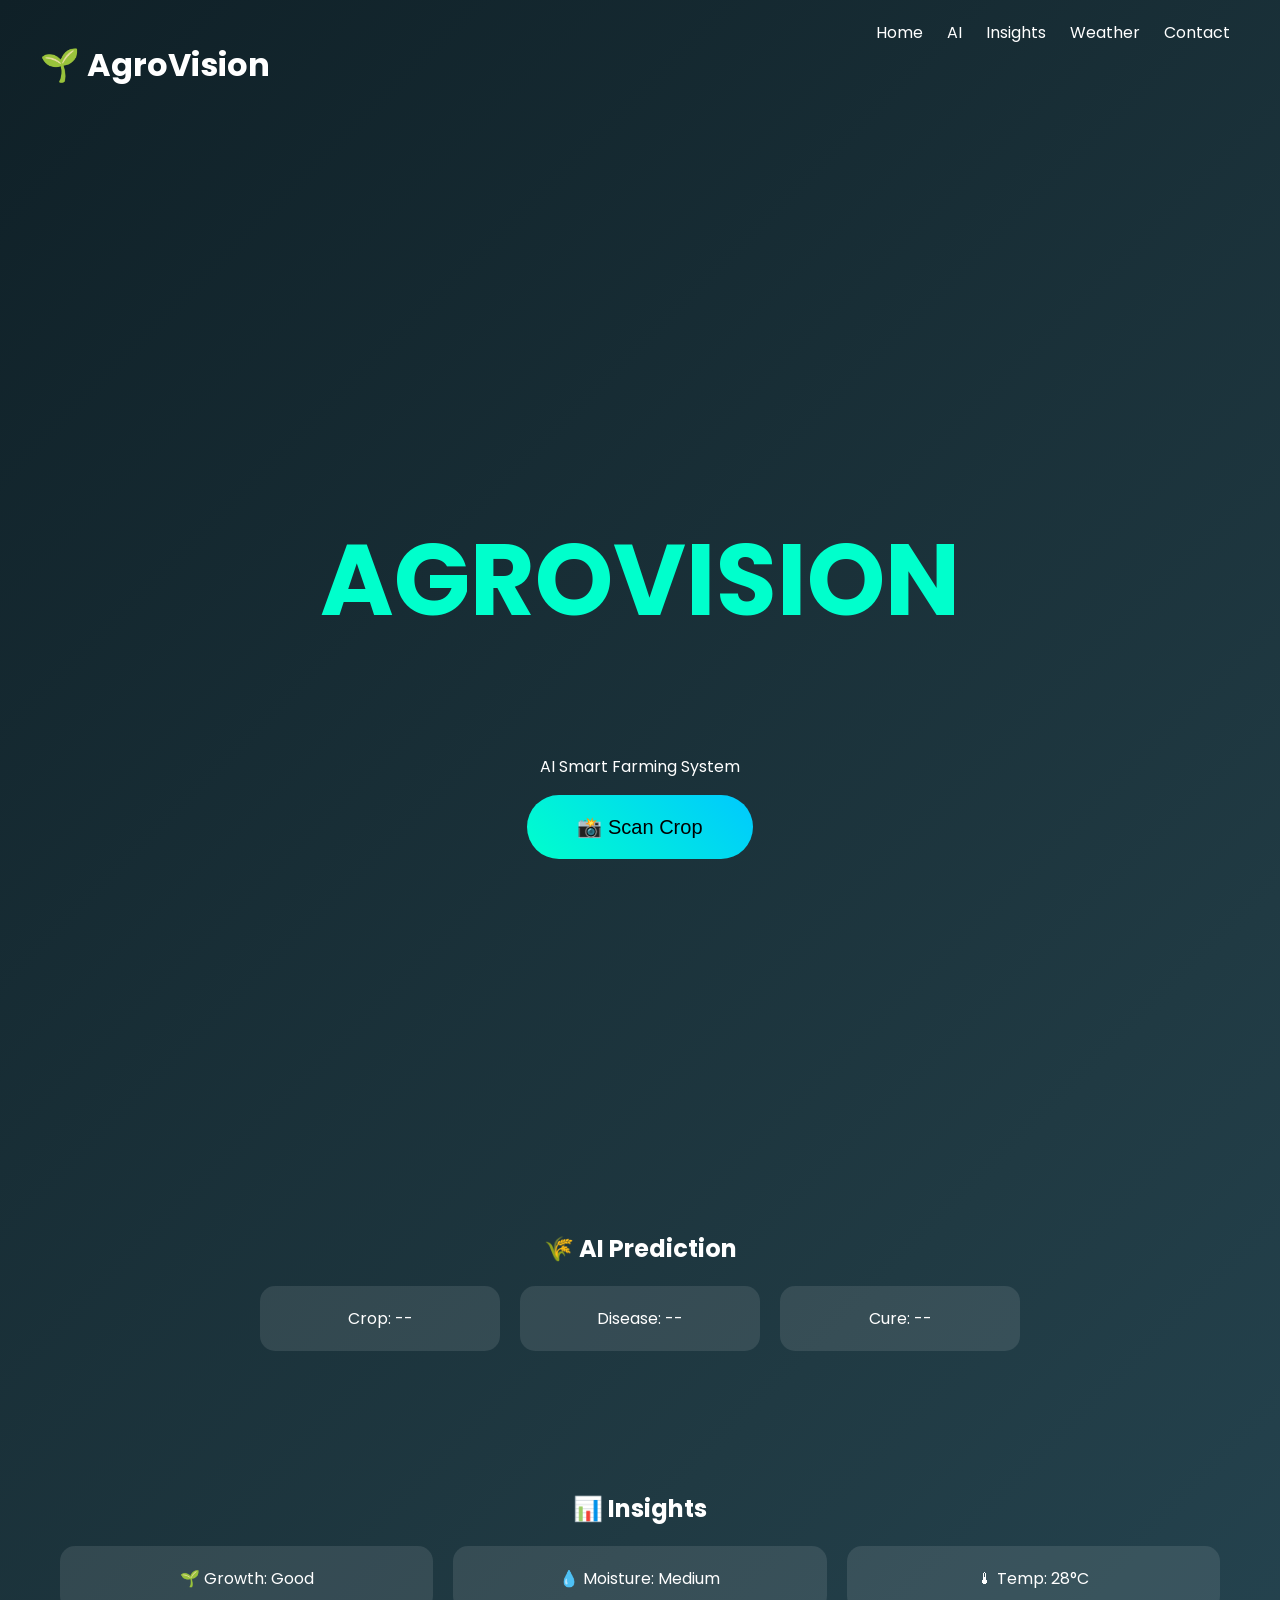
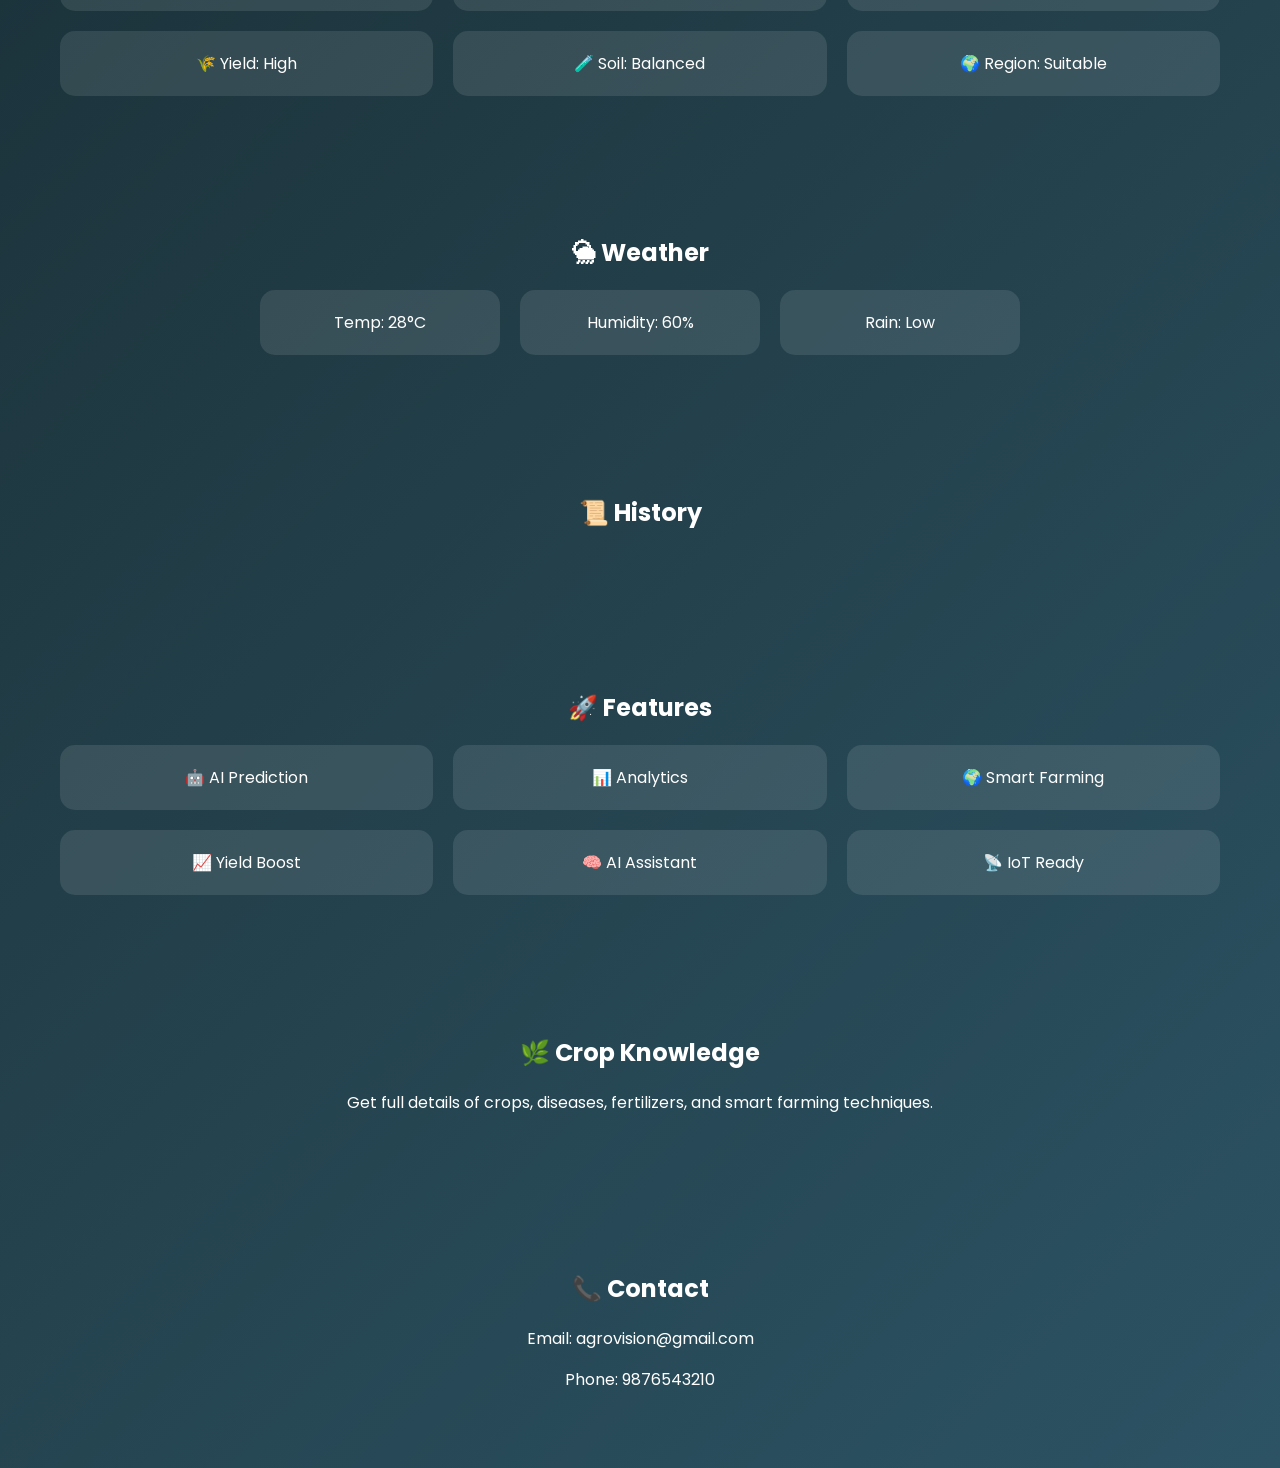
==== index.html @ 6bb16dfd "Update index.html" ====
<!DOCTYPE html>
<html lang="en">
<head>
<meta charset="UTF-8">
<title>AgroVision AI</title>

<link href="https://fonts.googleapis.com/css2?family=Poppins:wght@300;500;700;900&display=swap" rel="stylesheet">

<style>

/* GLOBAL */
body {
  margin: 0;
  font-family: 'Poppins', sans-serif;
  background: linear-gradient(135deg,#0f2027,#203a43,#2c5364);
  color: white;
}

/* NAV */
header {
  display: flex;
  justify-content: space-between;
  padding: 20px 40px;
}

nav a {
  margin: 10px;
  color: white;
  text-decoration: none;
}

/* HERO */
.hero {
  height: 100vh;
  background: url('https://images.unsplash.com/photo-1500382017468-9049fed747ef') center/cover;
  display: flex;
  flex-direction: column;
  align-items: center;
  justify-content: center;
}

.hero h1 {
  font-size: 100px;
  color: #00ffcc;
}

.scan-btn {
  padding: 20px 50px;
  font-size: 20px;
  border-radius: 40px;
  border: none;
  background: linear-gradient(45deg,#00ffcc,#00c9ff);
  cursor: pointer;
}

/* SECTIONS */
section {
  padding: 60px;
  text-align: center;
}

/* CARDS */
.cards {
  display: flex;
  justify-content: center;
  gap: 20px;
}

.card {
  background: rgba(255,255,255,0.1);
  padding: 20px;
  border-radius: 15px;
  width: 200px;
}

/* GRID */
.grid {
  display: grid;
  grid-template-columns: repeat(3,1fr);
  gap: 20px;
}

.box {
  background: rgba(255,255,255,0.1);
  padding: 20px;
  border-radius: 15px;
}

</style>
</head>

<body>

<header>
  <h1>🌱 AgroVision</h1>
  <nav>
    <a href="#">Home</a>
    <a href="#">AI</a>
    <a href="#">Insights</a>
    <a href="#">Weather</a>
    <a href="#">Contact</a>
  </nav>
</header>

<!-- HERO -->
<section class="hero">
  <h1>AGROVISION</h1>
  <p>AI Smart Farming System</p>

  <input type="file" id="imageInput" hidden>
  <button class="scan-btn" onclick="document.getElementById('imageInput').click()">📸 Scan Crop</button>

  <img id="preview" width="200">
</section>

<!-- RESULT -->
<section>
  <h2>🌾 AI Prediction</h2>
  <div class="cards">
    <div class="card">Crop: <span id="crop">--</span></div>
    <div class="card">Disease: <span id="disease">--</span></div>
    <div class="card">Cure: <span id="cure">--</span></div>
  </div>
</section>

<!-- INSIGHTS -->
<section>
  <h2>📊 Insights</h2>
  <div class="grid">
    <div class="box">🌱 Growth: Good</div>
    <div class="box">💧 Moisture: Medium</div>
    <div class="box">🌡 Temp: 28°C</div>
    <div class="box">🌾 Yield: High</div>
    <div class="box">🧪 Soil: Balanced</div>
    <div class="box">🌍 Region: Suitable</div>
  </div>
</section>

<!-- WEATHER -->
<section>
  <h2>🌦 Weather</h2>
  <div class="cards">
    <div class="card">Temp: 28°C</div>
    <div class="card">Humidity: 60%</div>
    <div class="card">Rain: Low</div>
  </div>
</section>

<!-- HISTORY -->
<section>
  <h2>📜 History</h2>
  <ul id="history"></ul>
</section>

<!-- FEATURES -->
<section>
  <h2>🚀 Features</h2>
  <div class="grid">
    <div class="box">🤖 AI Prediction</div>
    <div class="box">📊 Analytics</div>
    <div class="box">🌍 Smart Farming</div>
    <div class="box">📈 Yield Boost</div>
    <div class="box">🧠 AI Assistant</div>
    <div class="box">📡 IoT Ready</div>
  </div>
</section>

<!-- EXTRA -->
<section>
  <h2>🌿 Crop Knowledge</h2>
  <p>Get full details of crops, diseases, fertilizers, and smart farming techniques.</p>
</section>

<!-- CONTACT -->
<section>
  <h2>📞 Contact</h2>
  <p>Email: agrovision@gmail.com</p>
  <p>Phone: 9876543210</p>
</section>

  
<script>

document.getElementById("imageInput").addEventListener("change", function(e){
  let file = e.target.files[0];
  document.getElementById("preview").src = URL.createObjectURL(file);
  uploadImage(file);
});

function uploadImage(file){
  let formData = new FormData();
  formData.append("file", file);

  fetch("http://127.0.0.1:5000/predict",{
    method:"POST",
    body:formData
  })
  .then(res=>res.json())
  .then(data=>{
    document.getElementById("crop").innerText=data.crop;
    document.getElementById("disease").innerText=data.disease;
    document.getElementById("cure").innerText=data.cure;

    let li=document.createElement("li");
    li.innerText=data.crop+" - "+data.disease;
    document.getElementById("history").appendChild(li);
  });
}

</script>

</body>
</html>
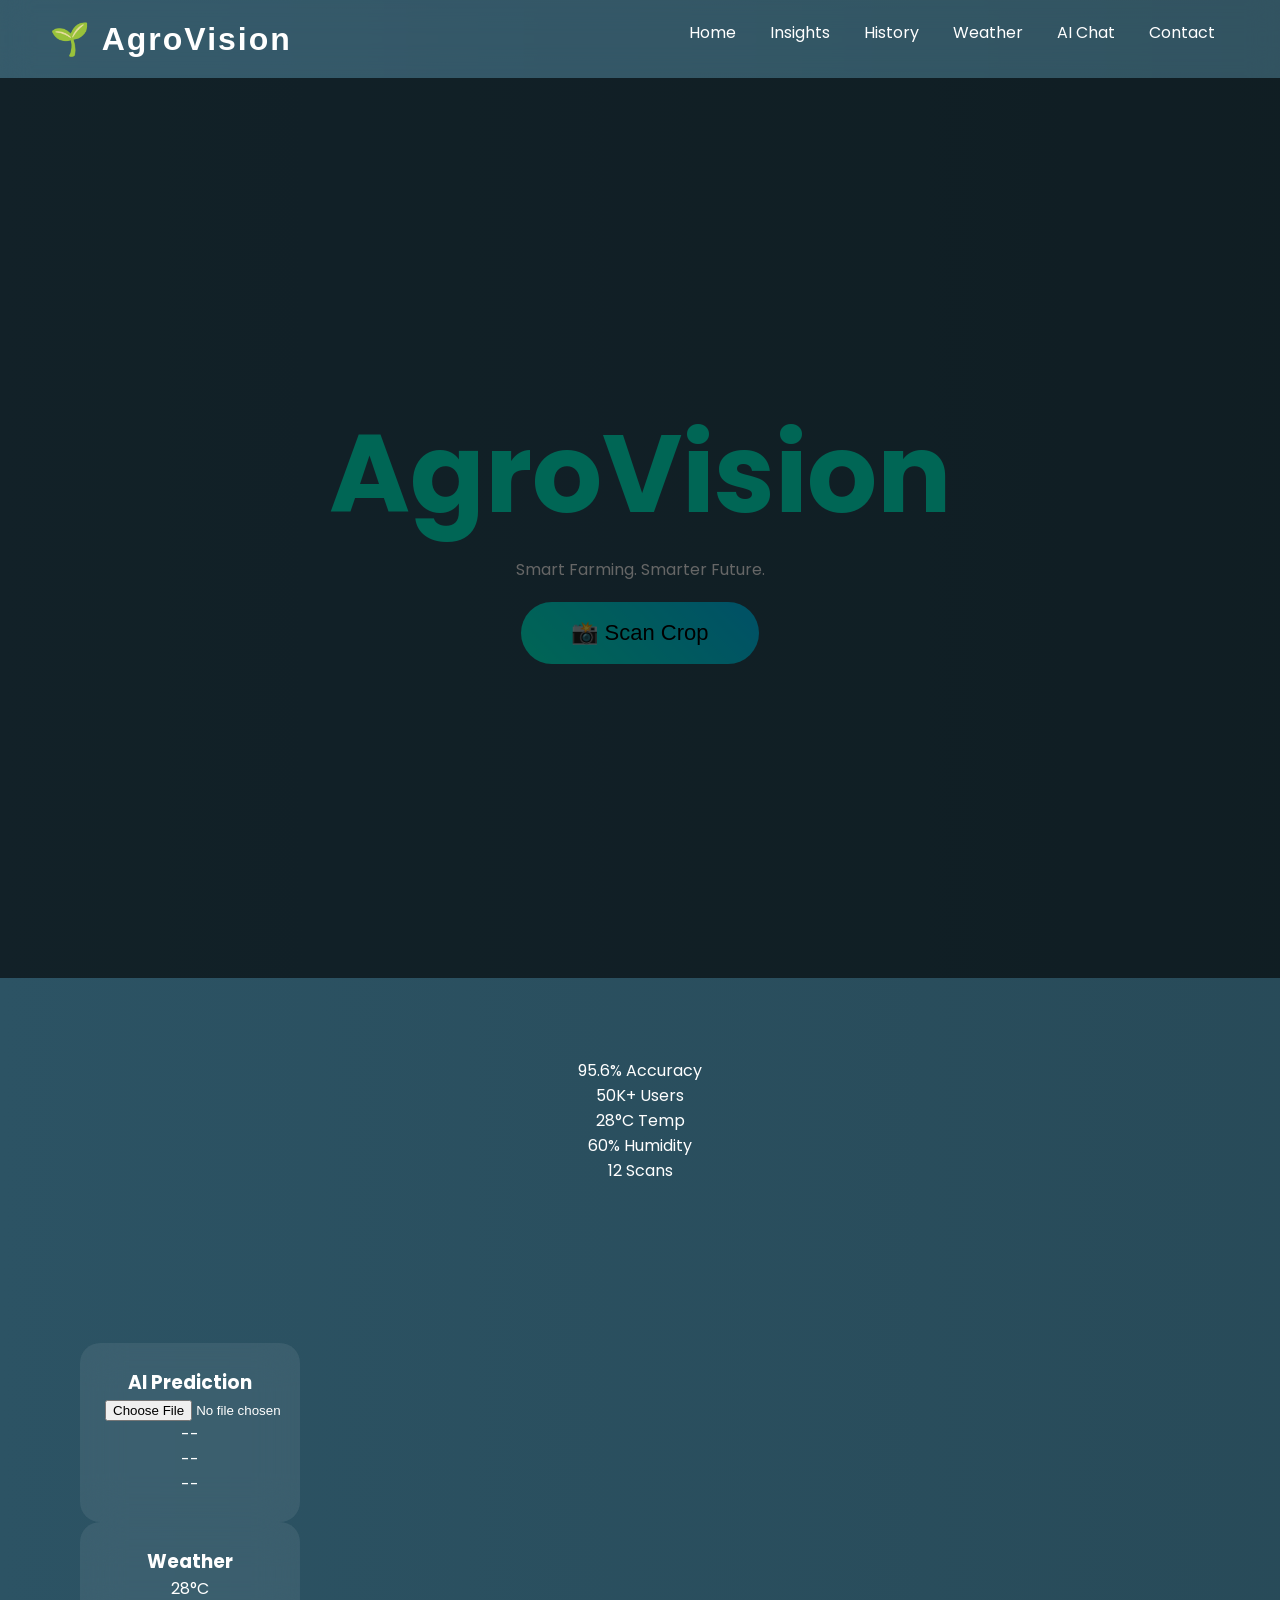
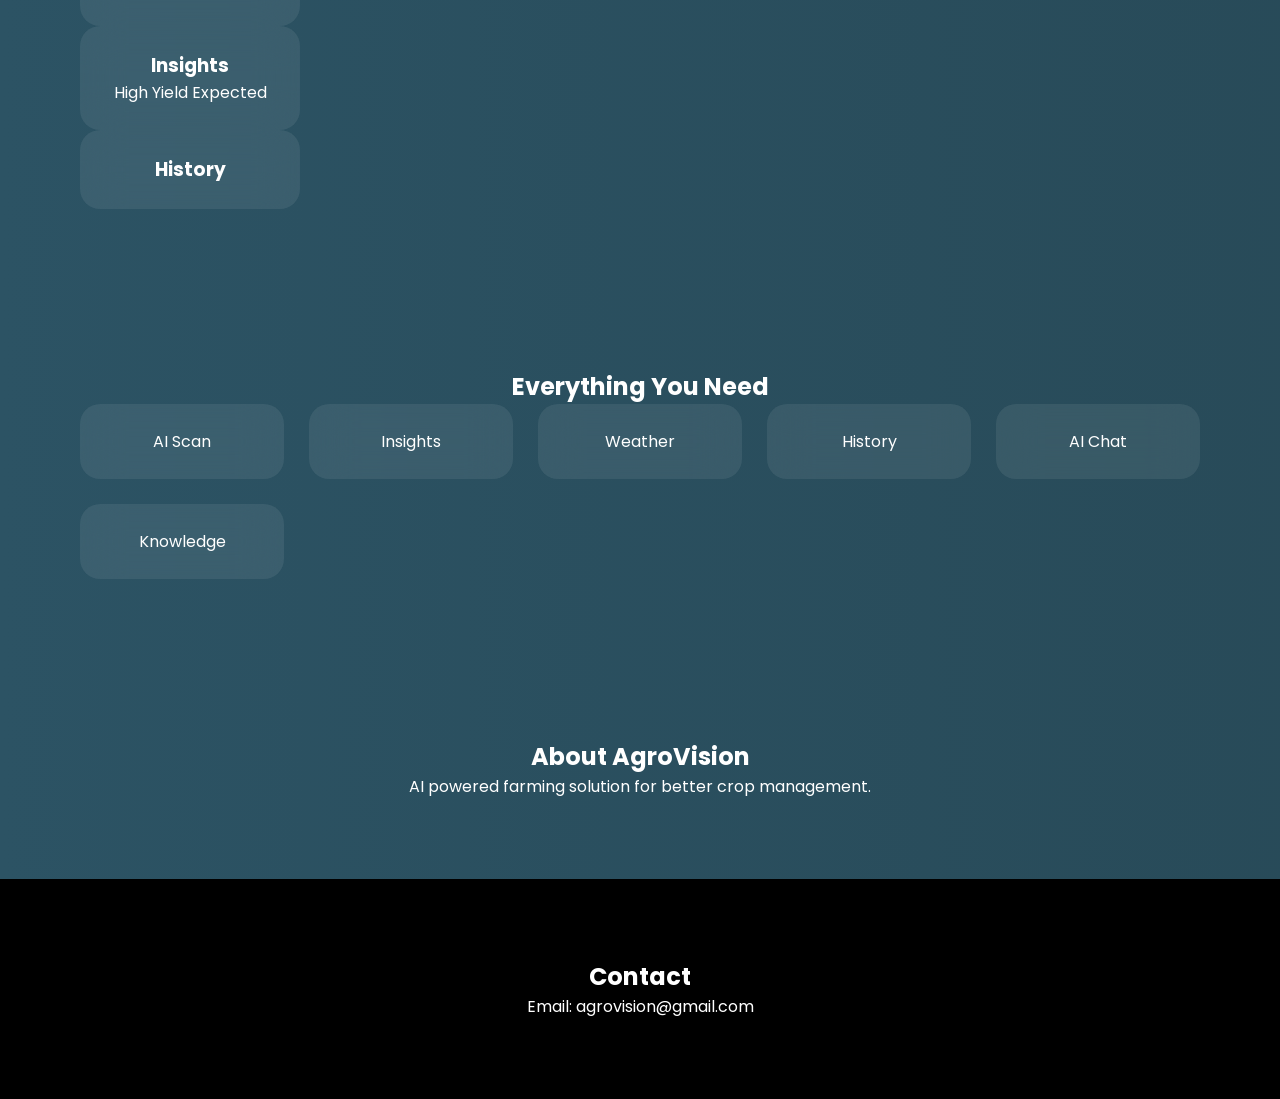
==== commit 4f8f3121: "Update index.html" ====
--- a/index.html
+++ b/index.html
@@ -2,213 +2,97 @@
 <html lang="en">
 <head>
 <meta charset="UTF-8">
-<title>AgroVision AI</title>
-
-<link href="https://fonts.googleapis.com/css2?family=Poppins:wght@300;500;700;900&display=swap" rel="stylesheet">
-
-<style>
-
-/* GLOBAL */
-body {
-  margin: 0;
-  font-family: 'Poppins', sans-serif;
-  background: linear-gradient(135deg,#0f2027,#203a43,#2c5364);
-  color: white;
-}
-
-/* NAV */
-header {
-  display: flex;
-  justify-content: space-between;
-  padding: 20px 40px;
-}
-
-nav a {
-  margin: 10px;
-  color: white;
-  text-decoration: none;
-}
-
-/* HERO */
-.hero {
-  height: 100vh;
-  background: url('https://images.unsplash.com/photo-1500382017468-9049fed747ef') center/cover;
-  display: flex;
-  flex-direction: column;
-  align-items: center;
-  justify-content: center;
-}
-
-.hero h1 {
-  font-size: 100px;
-  color: #00ffcc;
-}
-
-.scan-btn {
-  padding: 20px 50px;
-  font-size: 20px;
-  border-radius: 40px;
-  border: none;
-  background: linear-gradient(45deg,#00ffcc,#00c9ff);
-  cursor: pointer;
-}
-
-/* SECTIONS */
-section {
-  padding: 60px;
-  text-align: center;
-}
-
-/* CARDS */
-.cards {
-  display: flex;
-  justify-content: center;
-  gap: 20px;
-}
-
-.card {
-  background: rgba(255,255,255,0.1);
-  padding: 20px;
-  border-radius: 15px;
-  width: 200px;
-}
-
-/* GRID */
-.grid {
-  display: grid;
-  grid-template-columns: repeat(3,1fr);
-  gap: 20px;
-}
-
-.box {
-  background: rgba(255,255,255,0.1);
-  padding: 20px;
-  border-radius: 15px;
-}
-
-</style>
+<title>AgroVision</title>
+<link rel="stylesheet" href="style.css">
+<link href="https://fonts.googleapis.com/css2?family=Poppins:wght@300;500;700&display=swap" rel="stylesheet">
 </head>
 
 <body>
 
-<header>
+<header class="navbar">
   <h1>🌱 AgroVision</h1>
   <nav>
-    <a href="#">Home</a>
-    <a href="#">AI</a>
-    <a href="#">Insights</a>
-    <a href="#">Weather</a>
-    <a href="#">Contact</a>
+    <a>Home</a>
+    <a>Insights</a>
+    <a>History</a>
+    <a>Weather</a>
+    <a>AI Chat</a>
+    <a>Contact</a>
   </nav>
 </header>
 
 <!-- HERO -->
 <section class="hero">
-  <h1>AGROVISION</h1>
-  <p>AI Smart Farming System</p>
+  <div class="hero-content">
+    <h1>AgroVision</h1>
+    <p>Smart Farming. Smarter Future.</p>
 
-  <input type="file" id="imageInput" hidden>
-  <button class="scan-btn" onclick="document.getElementById('imageInput').click()">📸 Scan Crop</button>
-
-  <img id="preview" width="200">
-</section>
-
-<!-- RESULT -->
-<section>
-  <h2>🌾 AI Prediction</h2>
-  <div class="cards">
-    <div class="card">Crop: <span id="crop">--</span></div>
-    <div class="card">Disease: <span id="disease">--</span></div>
-    <div class="card">Cure: <span id="cure">--</span></div>
+    <button class="scan-btn">📸 Scan Crop</button>
   </div>
 </section>
 
-<!-- INSIGHTS -->
-<section>
-  <h2>📊 Insights</h2>
+<!-- STATS BAR -->
+<section class="stats">
+  <div>95.6% <span>Accuracy</span></div>
+  <div>50K+ <span>Users</span></div>
+  <div>28°C <span>Temp</span></div>
+  <div>60% <span>Humidity</span></div>
+  <div>12 <span>Scans</span></div>
+</section>
+
+<!-- MAIN CARDS -->
+<section class="cards-section">
+
+  <div class="card big">
+    <h3>AI Prediction</h3>
+    <input type="file" id="imageInput">
+    <p id="crop">--</p>
+    <p id="disease">--</p>
+    <p id="cure">--</p>
+  </div>
+
+  <div class="card">
+    <h3>Weather</h3>
+    <p>28°C</p>
+  </div>
+
+  <div class="card">
+    <h3>Insights</h3>
+    <p>High Yield Expected</p>
+  </div>
+
+  <div class="card">
+    <h3>History</h3>
+    <ul id="history"></ul>
+  </div>
+
+</section>
+
+<!-- FEATURES -->
+<section class="features">
+  <h2>Everything You Need</h2>
+
   <div class="grid">
-    <div class="box">🌱 Growth: Good</div>
-    <div class="box">💧 Moisture: Medium</div>
-    <div class="box">🌡 Temp: 28°C</div>
-    <div class="box">🌾 Yield: High</div>
-    <div class="box">🧪 Soil: Balanced</div>
-    <div class="box">🌍 Region: Suitable</div>
+    <div class="box">AI Scan</div>
+    <div class="box">Insights</div>
+    <div class="box">Weather</div>
+    <div class="box">History</div>
+    <div class="box">AI Chat</div>
+    <div class="box">Knowledge</div>
   </div>
 </section>
 
-<!-- WEATHER -->
-<section>
-  <h2>🌦 Weather</h2>
-  <div class="cards">
-    <div class="card">Temp: 28°C</div>
-    <div class="card">Humidity: 60%</div>
-    <div class="card">Rain: Low</div>
-  </div>
-</section>
-
-<!-- HISTORY -->
-<section>
-  <h2>📜 History</h2>
-  <ul id="history"></ul>
-</section>
-
-<!-- FEATURES -->
-<section>
-  <h2>🚀 Features</h2>
-  <div class="grid">
-    <div class="box">🤖 AI Prediction</div>
-    <div class="box">📊 Analytics</div>
-    <div class="box">🌍 Smart Farming</div>
-    <div class="box">📈 Yield Boost</div>
-    <div class="box">🧠 AI Assistant</div>
-    <div class="box">📡 IoT Ready</div>
-  </div>
-</section>
-
-<!-- EXTRA -->
-<section>
-  <h2>🌿 Crop Knowledge</h2>
-  <p>Get full details of crops, diseases, fertilizers, and smart farming techniques.</p>
+<!-- ABOUT -->
+<section class="about">
+  <h2>About AgroVision</h2>
+  <p>AI powered farming solution for better crop management.</p>
 </section>
 
 <!-- CONTACT -->
-<section>
-  <h2>📞 Contact</h2>
+<section class="contact">
+  <h2>Contact</h2>
   <p>Email: agrovision@gmail.com</p>
-  <p>Phone: 9876543210</p>
 </section>
-
-  
-<script>
-
-document.getElementById("imageInput").addEventListener("change", function(e){
-  let file = e.target.files[0];
-  document.getElementById("preview").src = URL.createObjectURL(file);
-  uploadImage(file);
-});
-
-function uploadImage(file){
-  let formData = new FormData();
-  formData.append("file", file);
-
-  fetch("http://127.0.0.1:5000/predict",{
-    method:"POST",
-    body:formData
-  })
-  .then(res=>res.json())
-  .then(data=>{
-    document.getElementById("crop").innerText=data.crop;
-    document.getElementById("disease").innerText=data.disease;
-    document.getElementById("cure").innerText=data.cure;
-
-    let li=document.createElement("li");
-    li.innerText=data.crop+" - "+data.disease;
-    document.getElementById("history").appendChild(li);
-  });
-}
-
-</script>
 
 </body>
 </html>
-
--- a/style.css
+++ b/style.css
@@ -0,0 +1,226 @@
+
+/* RESET */
+* {
+  margin: 0;
+  padding: 0;
+  box-sizing: border-box;
+  scroll-behavior: smooth;
+}
+
+/* BODY */
+body {
+  font-family: 'Poppins', sans-serif;
+  background: linear-gradient(270deg,#0f2027,#203a43,#2c5364);
+  background-size: 600% 600%;
+  animation: gradientMove 15s ease infinite;
+  color: white;
+  overflow-x: hidden;
+}
+
+/* BACKGROUND ANIMATION */
+@keyframes gradientMove {
+  0% {background-position: 0%}
+  50% {background-position: 100%}
+  100% {background-position: 0%}
+}
+
+/* NAVBAR */
+header {
+  display: flex;
+  justify-content: space-between;
+  padding: 20px 50px;
+  backdrop-filter: blur(15px);
+  background: rgba(255,255,255,0.05);
+  position: sticky;
+  top: 0;
+  z-index: 100;
+}
+
+header h1 {
+  font-weight: 800;
+  letter-spacing: 2px;
+}
+
+nav a {
+  margin: 0 15px;
+  text-decoration: none;
+  color: white;
+  position: relative;
+  transition: 0.3s;
+}
+
+/* NAV HOVER */
+nav a::after {
+  content: "";
+  width: 0%;
+  height: 2px;
+  background: #00ffd5;
+  position: absolute;
+  left: 0;
+  bottom: -5px;
+  transition: 0.3s;
+}
+
+nav a:hover::after {
+  width: 100%;
+}
+
+nav a:hover {
+  color: #00ffd5;
+}
+
+/* HERO */
+.hero {
+  height: 100vh;
+  background: url('https://images.unsplash.com/photo-1500382017468-9049fed747ef') center/cover;
+  display: flex;
+  flex-direction: column;
+  justify-content: center;
+  align-items: center;
+  position: relative;
+  text-align: center;
+}
+
+/* HERO OVERLAY */
+.hero::before {
+  content: "";
+  position: absolute;
+  width: 100%;
+  height: 100%;
+  background: rgba(0,0,0,0.6);
+}
+
+/* TITLE */
+.hero h1 {
+  font-size: 110px;
+  color: #00ffd5;
+  z-index: 1;
+  animation: float 4s ease-in-out infinite;
+}
+
+@keyframes float {
+  0%,100% {transform: translateY(0);}
+  50% {transform: translateY(-15px);}
+}
+
+/* BUTTON */
+.scan-btn {
+  margin-top: 20px;
+  padding: 18px 50px;
+  font-size: 22px;
+  border-radius: 50px;
+  border: none;
+  background: linear-gradient(45deg,#00ffd5,#00c9ff);
+  cursor: pointer;
+  z-index: 1;
+  transition: 0.3s;
+}
+
+/* BUTTON HOVER */
+.scan-btn:hover {
+  transform: scale(1.1);
+  box-shadow: 0 0 25px #00ffd5;
+}
+
+/* IMAGE */
+#preview {
+  width: 200px;
+  margin-top: 20px;
+  border-radius: 15px;
+  transition: 0.3s;
+}
+
+#preview:hover {
+  transform: scale(1.1);
+}
+
+/* SECTIONS */
+section {
+  padding: 80px;
+  text-align: center;
+  animation: fadeIn 1.5s ease;
+}
+
+@keyframes fadeIn {
+  from {opacity: 0; transform: translateY(40px);}
+  to {opacity: 1; transform: translateY(0);}
+}
+
+/* CARDS */
+.cards {
+  display: flex;
+  justify-content: center;
+  gap: 25px;
+  flex-wrap: wrap;
+}
+
+.card {
+  background: rgba(255,255,255,0.08);
+  backdrop-filter: blur(20px);
+  padding: 25px;
+  border-radius: 20px;
+  width: 220px;
+  transition: 0.4s;
+}
+
+/* CARD HOVER */
+.card:hover {
+  transform: translateY(-15px) scale(1.05);
+  box-shadow: 0 0 30px #00ffd5;
+}
+
+/* GRID */
+.grid {
+  display: grid;
+  grid-template-columns: repeat(auto-fit,minmax(200px,1fr));
+  gap: 25px;
+}
+
+/* BOX */
+.box {
+  background: rgba(255,255,255,0.08);
+  backdrop-filter: blur(20px);
+  padding: 25px;
+  border-radius: 20px;
+  transition: 0.4s;
+}
+
+/* BOX HOVER */
+.box:hover {
+  transform: scale(1.05);
+  box-shadow: 0 0 20px #00ffd5;
+}
+
+/* HISTORY */
+ul {
+  list-style: none;
+}
+
+ul li {
+  margin: 10px;
+  padding: 10px;
+  background: rgba(255,255,255,0.1);
+  border-radius: 10px;
+}
+
+/* CONTACT */
+section:last-child {
+  background: black;
+}
+
+/* SCROLLBAR */
+::-webkit-scrollbar {
+  width: 8px;
+}
+
+::-webkit-scrollbar-thumb {
+  background: #00ffd5;
+  border-radius: 10px;
+}
+
+/* RESPONSIVE */
+@media(max-width:768px){
+  .hero h1 {
+    font-size: 50px;
+  }
+}
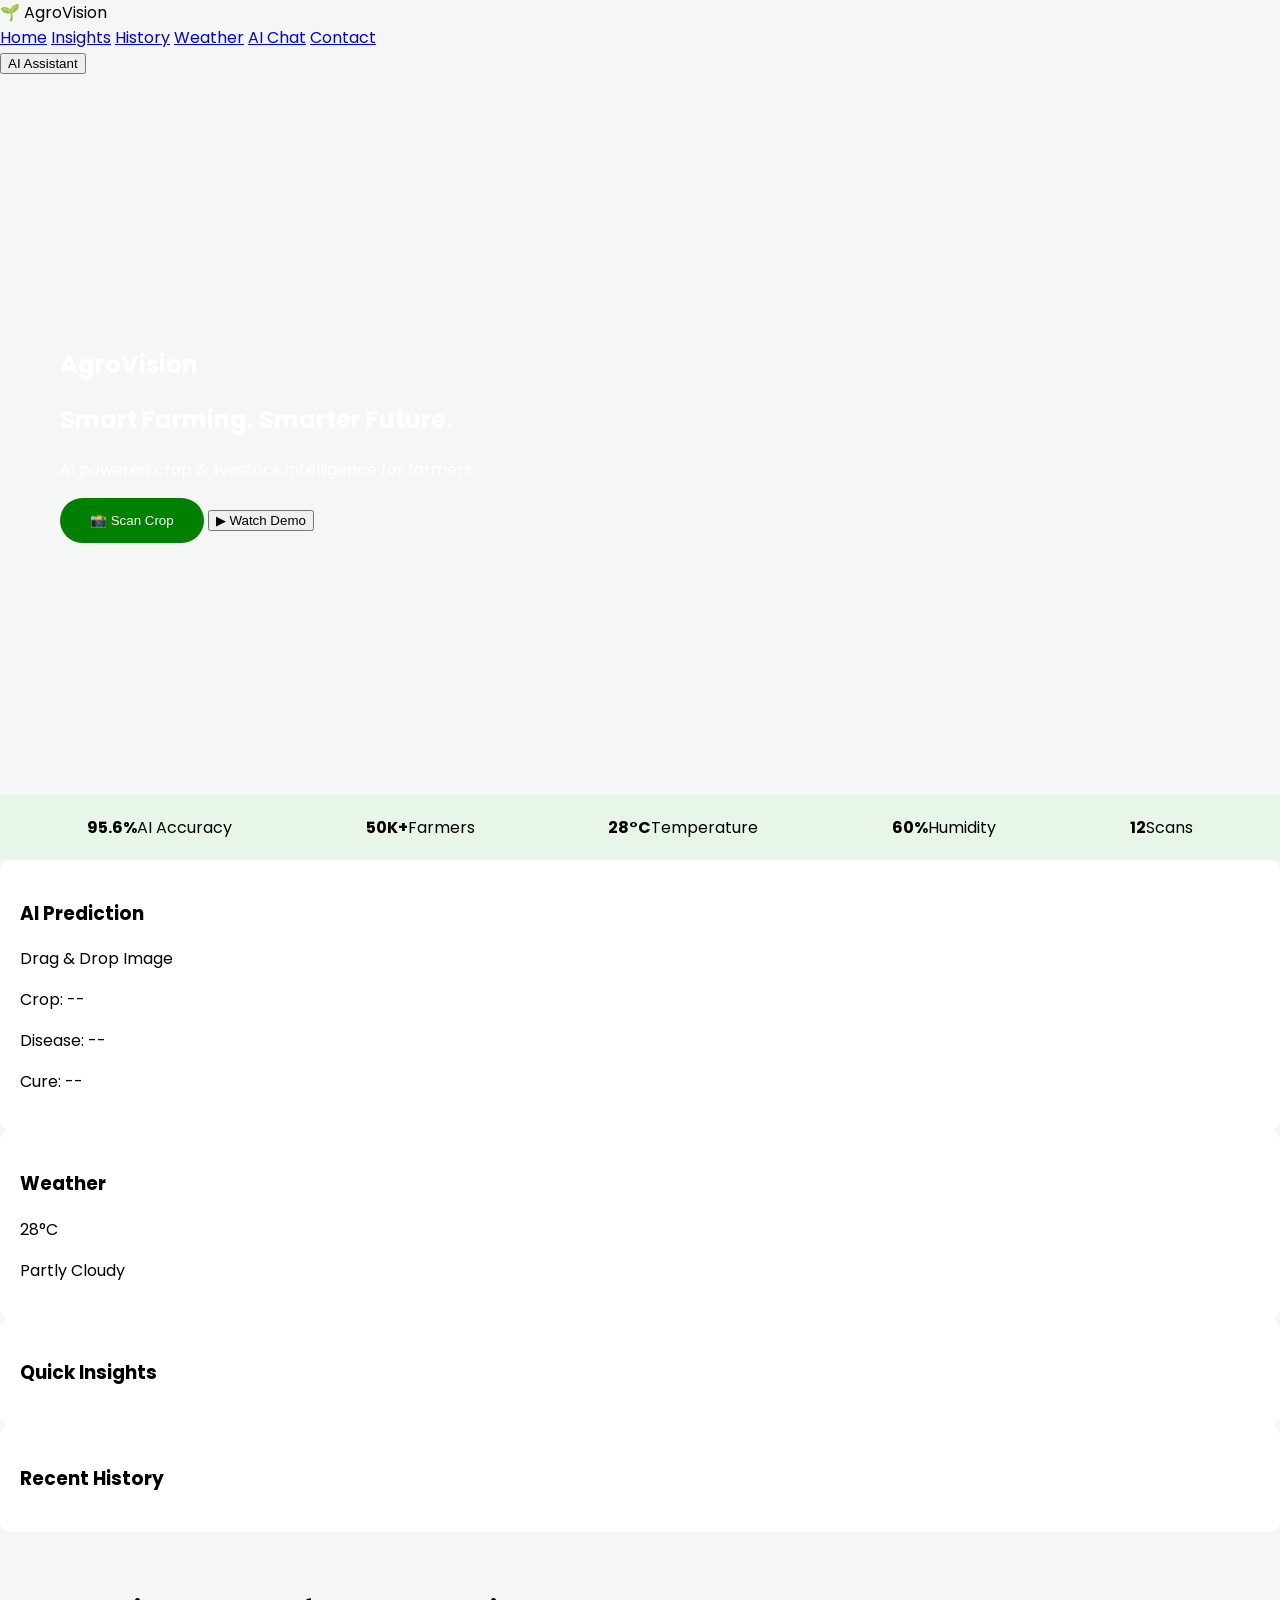
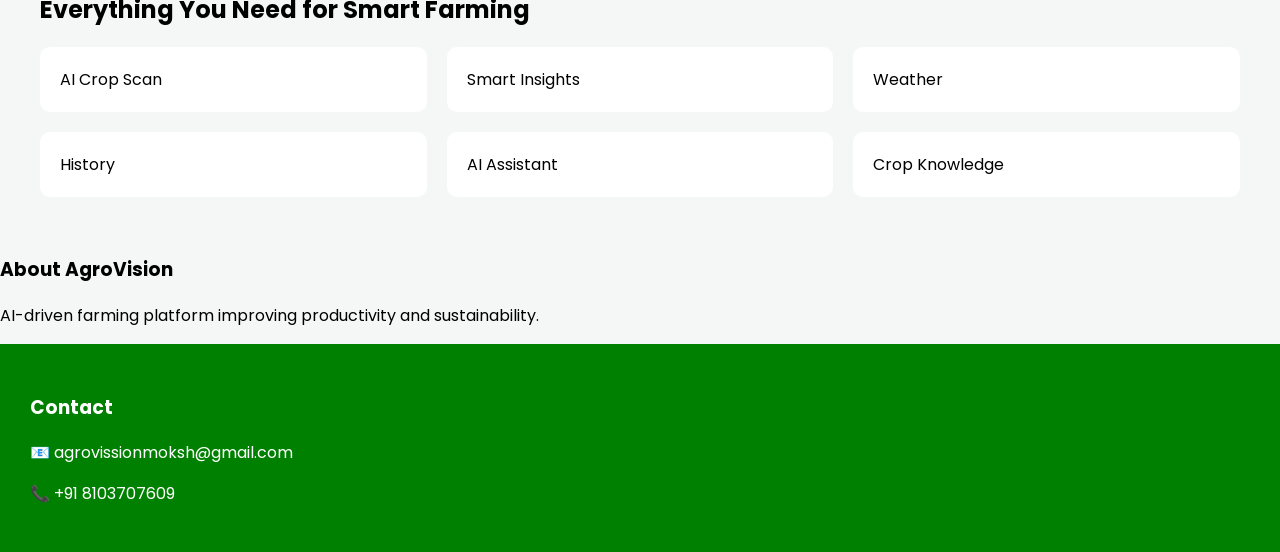
==== commit 2b3d8d9d: "Update index.html" ====
--- a/index.html
+++ b/index.html
@@ -4,65 +4,86 @@
 <meta charset="UTF-8">
 <title>AgroVision</title>
 <link rel="stylesheet" href="style.css">
-<link href="https://fonts.googleapis.com/css2?family=Poppins:wght@300;500;700&display=swap" rel="stylesheet">
+<link href="https://fonts.googleapis.com/css2?family=Poppins:wght@300;400;600;800&display=swap" rel="stylesheet">
 </head>
 
 <body>
 
-<header class="navbar">
-  <h1>🌱 AgroVision</h1>
+<header class="nav">
+  <div class="logo">🌱 AgroVision</div>
+
   <nav>
-    <a>Home</a>
-    <a>Insights</a>
-    <a>History</a>
-    <a>Weather</a>
-    <a>AI Chat</a>
-    <a>Contact</a>
+    <a href="#">Home</a>
+    <a href="#">Insights</a>
+    <a href="#">History</a>
+    <a href="#">Weather</a>
+    <a href="#">AI Chat</a>
+    <a href="#">Contact</a>
   </nav>
+
+  <button class="ai-btn">AI Assistant</button>
 </header>
 
 <!-- HERO -->
 <section class="hero">
-  <div class="hero-content">
+
+  <div class="hero-left">
     <h1>AgroVision</h1>
-    <p>Smart Farming. Smarter Future.</p>
+    <h2>Smart Farming. Smarter Future.</h2>
 
-    <button class="scan-btn">📸 Scan Crop</button>
+    <p>AI powered crop & livestock intelligence for farmers.</p>
+
+    <div class="hero-actions">
+      <input type="file" id="imageInput" hidden>
+      <button class="scan-btn" onclick="document.getElementById('imageInput').click()">
+        📸 Scan Crop
+      </button>
+
+      <button class="demo-btn">▶ Watch Demo</button>
+    </div>
   </div>
+
 </section>
 
-<!-- STATS BAR -->
-<section class="stats">
-  <div>95.6% <span>Accuracy</span></div>
-  <div>50K+ <span>Users</span></div>
-  <div>28°C <span>Temp</span></div>
-  <div>60% <span>Humidity</span></div>
-  <div>12 <span>Scans</span></div>
-</section>
+<!-- STATS -->
+<div class="stats">
+  <div><strong>95.6%</strong><span>AI Accuracy</span></div>
+  <div><strong>50K+</strong><span>Farmers</span></div>
+  <div><strong>28°C</strong><span>Temperature</span></div>
+  <div><strong>60%</strong><span>Humidity</span></div>
+  <div><strong>12</strong><span>Scans</span></div>
+</div>
 
-<!-- MAIN CARDS -->
-<section class="cards-section">
+<!-- DASHBOARD -->
+<section class="dashboard">
 
-  <div class="card big">
+  <div class="card large">
     <h3>AI Prediction</h3>
-    <input type="file" id="imageInput">
-    <p id="crop">--</p>
-    <p id="disease">--</p>
-    <p id="cure">--</p>
+
+    <div class="upload">
+      Drag & Drop Image
+    </div>
+
+    <div class="result">
+      <p>Crop: <span id="crop">--</span></p>
+      <p>Disease: <span id="disease">--</span></p>
+      <p>Cure: <span id="cure">--</span></p>
+    </div>
   </div>
 
   <div class="card">
     <h3>Weather</h3>
     <p>28°C</p>
+    <p>Partly Cloudy</p>
   </div>
 
   <div class="card">
-    <h3>Insights</h3>
-    <p>High Yield Expected</p>
+    <h3>Quick Insights</h3>
+    <ul id="insights"></ul>
   </div>
 
   <div class="card">
-    <h3>History</h3>
+    <h3>Recent History</h3>
     <ul id="history"></ul>
   </div>
 
@@ -70,29 +91,36 @@
 
 <!-- FEATURES -->
 <section class="features">
-  <h2>Everything You Need</h2>
+
+  <h2>Everything You Need for Smart Farming</h2>
 
   <div class="grid">
-    <div class="box">AI Scan</div>
-    <div class="box">Insights</div>
+    <div class="box">AI Crop Scan</div>
+    <div class="box">Smart Insights</div>
     <div class="box">Weather</div>
     <div class="box">History</div>
-    <div class="box">AI Chat</div>
-    <div class="box">Knowledge</div>
+    <div class="box">AI Assistant</div>
+    <div class="box">Crop Knowledge</div>
   </div>
+
 </section>
 
-<!-- ABOUT -->
-<section class="about">
-  <h2>About AgroVision</h2>
-  <p>AI powered farming solution for better crop management.</p>
+<!-- FOOTER -->
+<section class="bottom">
+
+  <div class="about">
+    <h3>About AgroVision</h3>
+    <p>AI-driven farming platform improving productivity and sustainability.</p>
+  </div>
+
+  <div class="contact">
+    <h3>Contact</h3>
+    <p>📧 agrovissionmoksh@gmail.com</p>
+    <p>📞 +91 8103707609</p>
+  </div>
+
 </section>
 
-<!-- CONTACT -->
-<section class="contact">
-  <h2>Contact</h2>
-  <p>Email: agrovision@gmail.com</p>
-</section>
-
+<script src="script.js"></script>
 </body>
 </html>
--- a/style.css
+++ b/style.css
@@ -1,226 +1,84 @@
-
-/* RESET */
-* {
+body {
   margin: 0;
-  padding: 0;
-  box-sizing: border-box;
-  scroll-behavior: smooth;
+  font-family: 'Poppins', sans-serif;
+  background: #f5f7f6;
 }
 
-/* BODY */
-body {
-  font-family: 'Poppins', sans-serif;
-  background: linear-gradient(270deg,#0f2027,#203a43,#2c5364);
-  background-size: 600% 600%;
-  animation: gradientMove 15s ease infinite;
-  color: white;
-  overflow-x: hidden;
-}
-
-/* BACKGROUND ANIMATION */
-@keyframes gradientMove {
-  0% {background-position: 0%}
-  50% {background-position: 100%}
-  100% {background-position: 0%}
-}
-
-/* NAVBAR */
-header {
+/* NAV */
+.navbar {
   display: flex;
   justify-content: space-between;
-  padding: 20px 50px;
-  backdrop-filter: blur(15px);
-  background: rgba(255,255,255,0.05);
-  position: sticky;
-  top: 0;
-  z-index: 100;
-}
-
-header h1 {
-  font-weight: 800;
-  letter-spacing: 2px;
-}
-
-nav a {
-  margin: 0 15px;
-  text-decoration: none;
-  color: white;
-  position: relative;
-  transition: 0.3s;
-}
-
-/* NAV HOVER */
-nav a::after {
-  content: "";
-  width: 0%;
-  height: 2px;
-  background: #00ffd5;
-  position: absolute;
-  left: 0;
-  bottom: -5px;
-  transition: 0.3s;
-}
-
-nav a:hover::after {
-  width: 100%;
-}
-
-nav a:hover {
-  color: #00ffd5;
+  padding: 20px 40px;
 }
 
 /* HERO */
 .hero {
-  height: 100vh;
+  height: 80vh;
   background: url('https://images.unsplash.com/photo-1500382017468-9049fed747ef') center/cover;
   display: flex;
-  flex-direction: column;
-  justify-content: center;
   align-items: center;
-  position: relative;
-  text-align: center;
+  padding-left: 60px;
+  color: white;
 }
 
-/* HERO OVERLAY */
-.hero::before {
-  content: "";
-  position: absolute;
-  width: 100%;
-  height: 100%;
-  background: rgba(0,0,0,0.6);
+.hero-content h1 {
+  font-size: 70px;
 }
 
-/* TITLE */
-.hero h1 {
-  font-size: 110px;
-  color: #00ffd5;
-  z-index: 1;
-  animation: float 4s ease-in-out infinite;
+.scan-btn {
+  padding: 15px 30px;
+  background: green;
+  border: none;
+  color: white;
+  border-radius: 30px;
 }
 
-@keyframes float {
-  0%,100% {transform: translateY(0);}
-  50% {transform: translateY(-15px);}
-}
-
-/* BUTTON */
-.scan-btn {
-  margin-top: 20px;
-  padding: 18px 50px;
-  font-size: 22px;
-  border-radius: 50px;
-  border: none;
-  background: linear-gradient(45deg,#00ffd5,#00c9ff);
-  cursor: pointer;
-  z-index: 1;
-  transition: 0.3s;
-}
-
-/* BUTTON HOVER */
-.scan-btn:hover {
-  transform: scale(1.1);
-  box-shadow: 0 0 25px #00ffd5;
-}
-
-/* IMAGE */
-#preview {
-  width: 200px;
-  margin-top: 20px;
-  border-radius: 15px;
-  transition: 0.3s;
-}
-
-#preview:hover {
-  transform: scale(1.1);
-}
-
-/* SECTIONS */
-section {
-  padding: 80px;
-  text-align: center;
-  animation: fadeIn 1.5s ease;
-}
-
-@keyframes fadeIn {
-  from {opacity: 0; transform: translateY(40px);}
-  to {opacity: 1; transform: translateY(0);}
+/* STATS */
+.stats {
+  display: flex;
+  justify-content: space-around;
+  background: #e8f5e9;
+  padding: 20px;
 }
 
 /* CARDS */
-.cards {
-  display: flex;
-  justify-content: center;
-  gap: 25px;
-  flex-wrap: wrap;
+.cards-section {
+  display: grid;
+  grid-template-columns: repeat(4,1fr);
+  gap: 20px;
+  padding: 40px;
 }
 
 .card {
-  background: rgba(255,255,255,0.08);
-  backdrop-filter: blur(20px);
-  padding: 25px;
-  border-radius: 20px;
-  width: 220px;
-  transition: 0.4s;
+  background: white;
+  padding: 20px;
+  border-radius: 10px;
 }
 
-/* CARD HOVER */
-.card:hover {
-  transform: translateY(-15px) scale(1.05);
-  box-shadow: 0 0 30px #00ffd5;
+.big {
+  grid-column: span 2;
 }
 
-/* GRID */
+/* FEATURES */
+.features {
+  padding: 40px;
+}
+
 .grid {
   display: grid;
-  grid-template-columns: repeat(auto-fit,minmax(200px,1fr));
-  gap: 25px;
+  grid-template-columns: repeat(3,1fr);
+  gap: 20px;
 }
 
-/* BOX */
 .box {
-  background: rgba(255,255,255,0.08);
-  backdrop-filter: blur(20px);
-  padding: 25px;
-  border-radius: 20px;
-  transition: 0.4s;
-}
-
-/* BOX HOVER */
-.box:hover {
-  transform: scale(1.05);
-  box-shadow: 0 0 20px #00ffd5;
-}
-
-/* HISTORY */
-ul {
-  list-style: none;
-}
-
-ul li {
-  margin: 10px;
-  padding: 10px;
-  background: rgba(255,255,255,0.1);
+  background: white;
+  padding: 20px;
   border-radius: 10px;
 }
 
 /* CONTACT */
-section:last-child {
-  background: black;
+.contact {
+  background: green;
+  color: white;
+  padding: 30px;
 }
-
-/* SCROLLBAR */
-::-webkit-scrollbar {
-  width: 8px;
-}
-
-::-webkit-scrollbar-thumb {
-  background: #00ffd5;
-  border-radius: 10px;
-}
-
-/* RESPONSIVE */
-@media(max-width:768px){
-  .hero h1 {
-    font-size: 50px;
-  }
-}
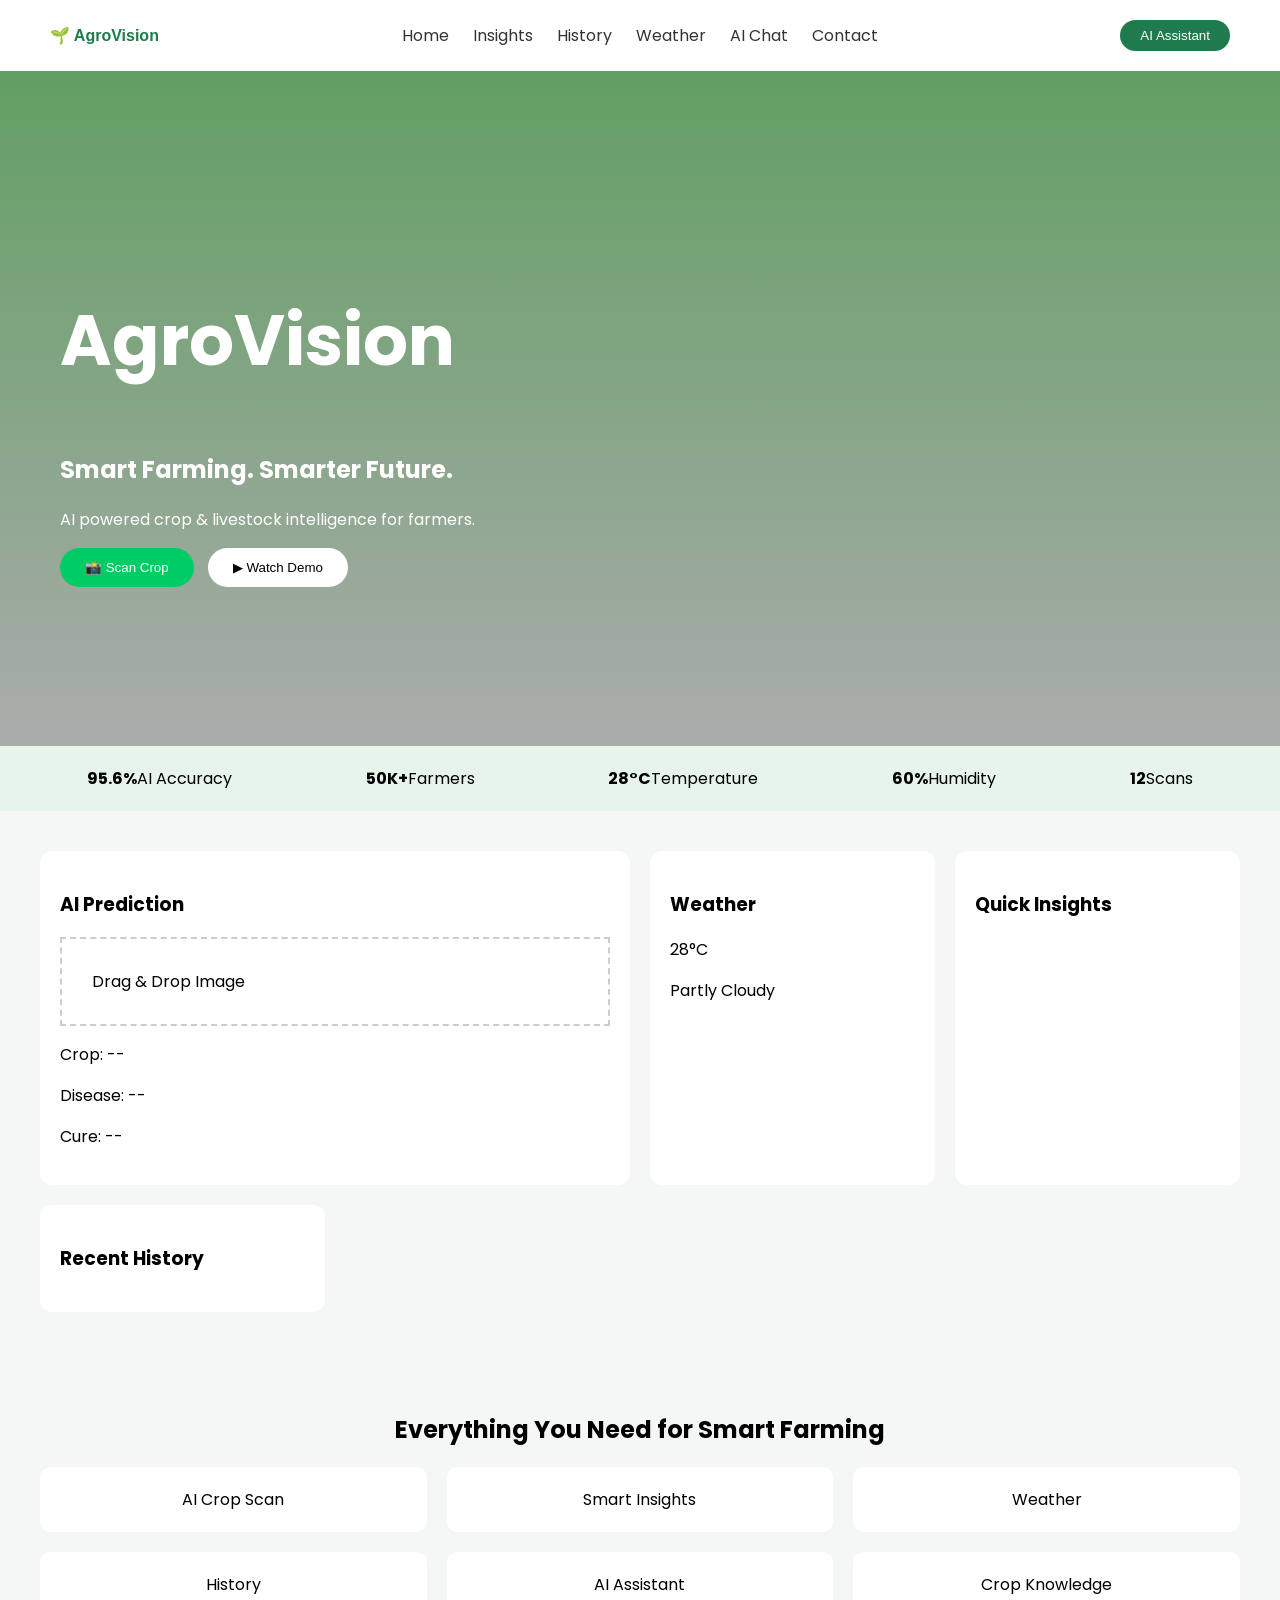
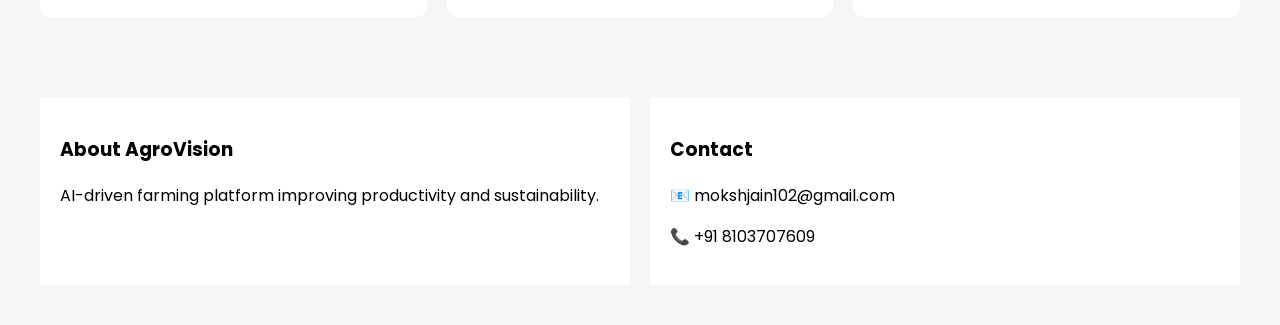
==== commit d24c7eca: "Update index.html" ====
--- a/index.html
+++ b/index.html
@@ -115,7 +115,7 @@
 
   <div class="contact">
     <h3>Contact</h3>
-    <p>📧 agrovissionmoksh@gmail.com</p>
+    <p>📧 mokshjain102@gmail.com</p>
     <p>📞 +91 8103707609</p>
   </div>
 
--- a/style.css
+++ b/style.css
@@ -1,48 +1,78 @@
 body {
   margin: 0;
   font-family: 'Poppins', sans-serif;
-  background: #f5f7f6;
+  background: #f4f7f6;
 }
 
 /* NAV */
-.navbar {
+.nav {
   display: flex;
   justify-content: space-between;
-  padding: 20px 40px;
+  padding: 20px 50px;
+  background: white;
+  align-items: center;
+}
+
+.logo {
+  font-weight: 800;
+  color: #1f7a4c;
+}
+
+nav a {
+  margin: 0 10px;
+  text-decoration: none;
+  color: #333;
+}
+
+.ai-btn {
+  background: #1f7a4c;
+  color: white;
+  border-radius: 20px;
+  padding: 8px 20px;
+  border: none;
 }
 
 /* HERO */
 .hero {
-  height: 80vh;
-  background: url('https://images.unsplash.com/photo-1500382017468-9049fed747ef') center/cover;
+  height: 75vh;
+  background: linear-gradient(rgba(0,100,0,0.6), rgba(0,0,0,0.3)),
+  url('https://images.unsplash.com/photo-1500382017468-9049fed747ef') center/cover;
   display: flex;
   align-items: center;
   padding-left: 60px;
   color: white;
 }
 
-.hero-content h1 {
+.hero-left h1 {
   font-size: 70px;
 }
 
+.hero-actions button {
+  margin-right: 10px;
+  padding: 12px 25px;
+  border-radius: 30px;
+  border: none;
+}
+
 .scan-btn {
-  padding: 15px 30px;
-  background: green;
-  border: none;
+  background: #00cc66;
   color: white;
-  border-radius: 30px;
+}
+
+.demo-btn {
+  background: white;
 }
 
 /* STATS */
 .stats {
   display: flex;
   justify-content: space-around;
-  background: #e8f5e9;
+  background: #e6f4ea;
   padding: 20px;
 }
 
-/* CARDS */
-.cards-section {
+/* DASHBOARD */
+.dashboard {
   display: grid;
   grid-template-columns: repeat(4,1fr);
   gap: 20px;
@@ -52,16 +82,23 @@
 .card {
   background: white;
   padding: 20px;
-  border-radius: 10px;
+  border-radius: 12px;
 }
 
-.big {
+.large {
   grid-column: span 2;
+}
+
+.upload {
+  border: 2px dashed #ccc;
+  padding: 30px;
+  margin: 10px 0;
 }
 
 /* FEATURES */
 .features {
   padding: 40px;
+  text-align: center;
 }
 
 .grid {
@@ -76,9 +113,15 @@
   border-radius: 10px;
 }
 
-/* CONTACT */
-.contact {
-  background: green;
-  color: white;
-  padding: 30px;
+/* BOTTOM */
+.bottom {
+  display: flex;
+  gap: 20px;
+  padding: 40px;
 }
+
+.about, .contact {
+  flex: 1;
+  background: white;
+  padding: 20px;
+}
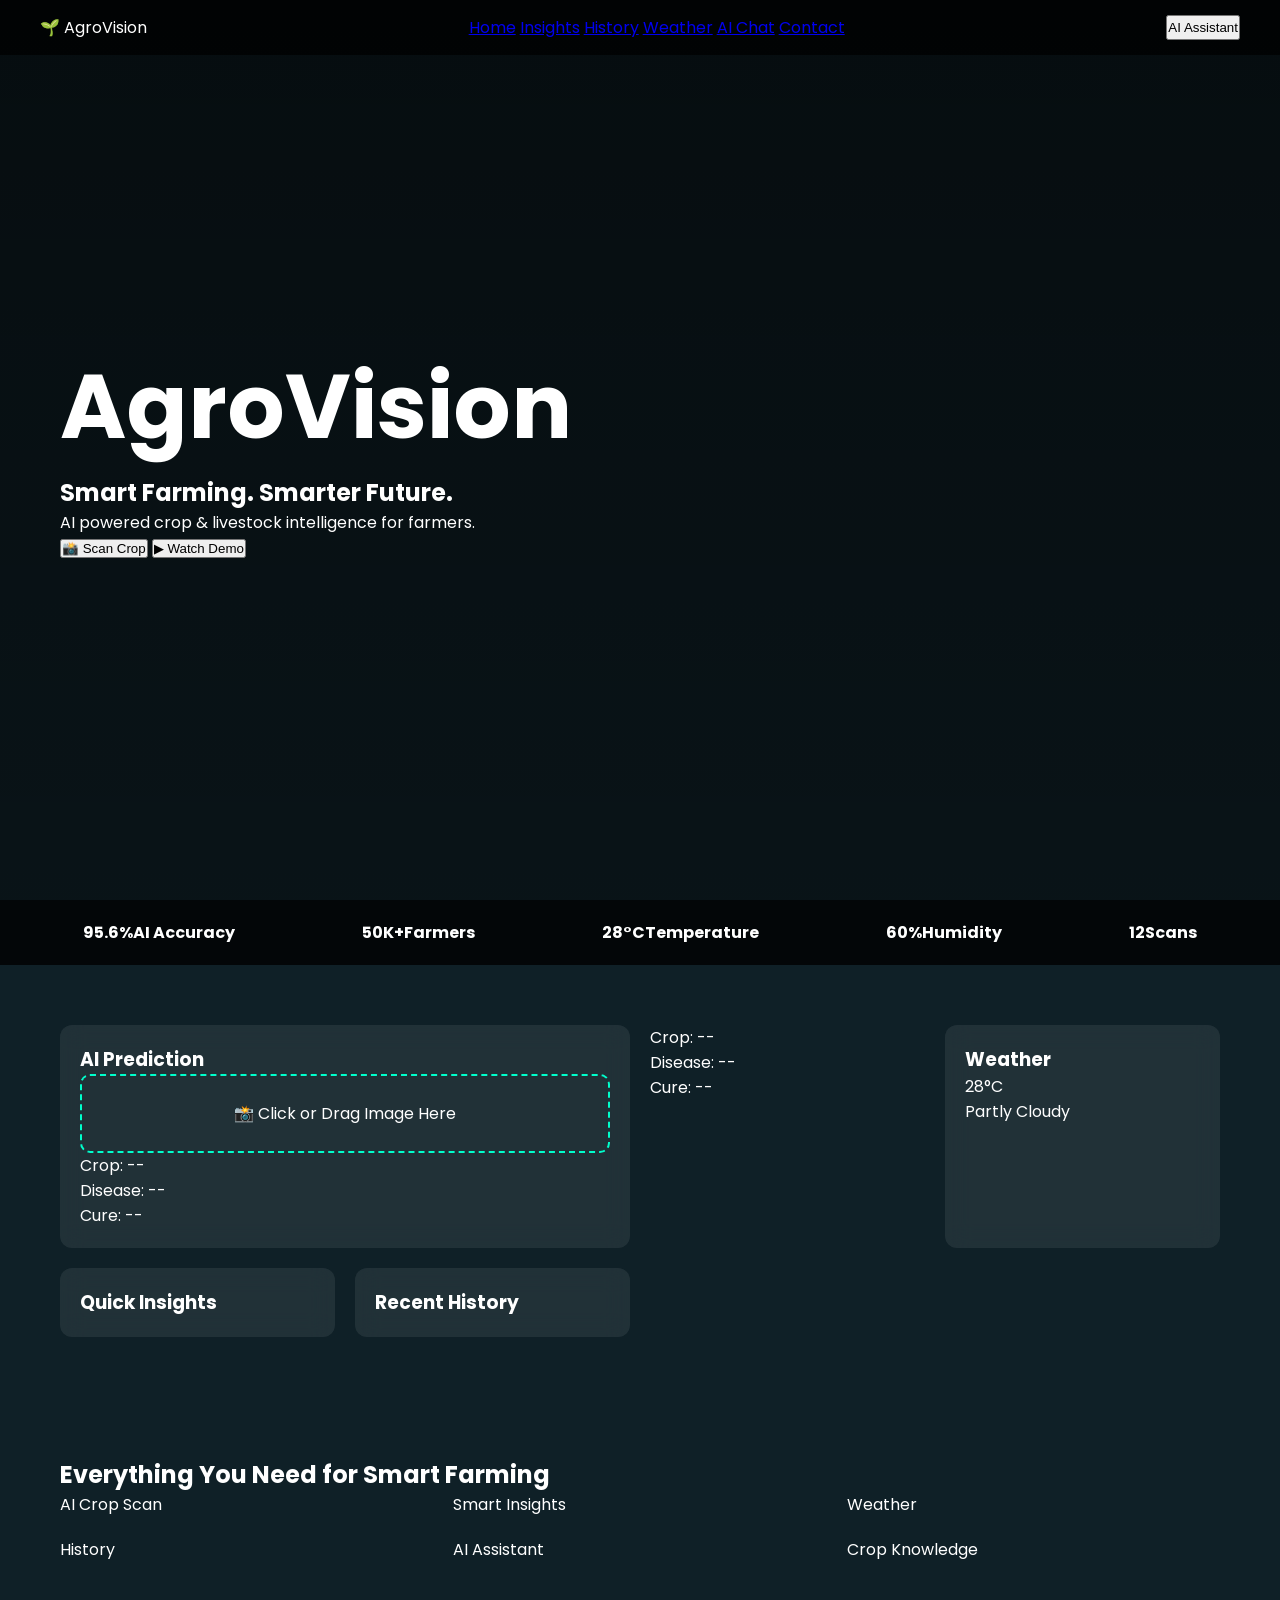
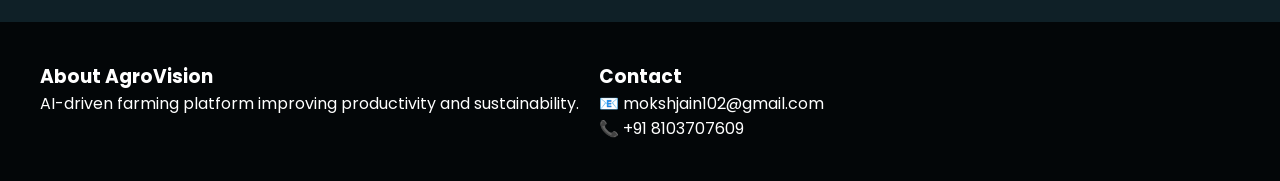
==== commit ef58552b: "Update index.html" ====
--- a/index.html
+++ b/index.html
@@ -57,12 +57,22 @@
 <!-- DASHBOARD -->
 <section class="dashboard">
 
-  <div class="card large">
-    <h3>AI Prediction</h3>
+ <div class="card large">
+  <h3>AI Prediction</h3>
 
-    <div class="upload">
-      Drag & Drop Image
-    </div>
+  <!-- CLICKABLE UPLOAD -->
+  <div class="upload" onclick="document.getElementById('imageInput').click()">
+    <p>📸 Click or Drag Image Here</p>
+    <input type="file" id="imageInput" hidden>
+  </div>
+
+  <!-- RESULT -->
+  <div class="result">
+    <p>Crop: <span id="crop">--</span></p>
+    <p>Disease: <span id="disease">--</span></p>
+    <p>Cure: <span id="cure">--</span></p>
+  </div>
+</div>
 
     <div class="result">
       <p>Crop: <span id="crop">--</span></p>
--- a/style.css
+++ b/style.css
@@ -1,104 +1,99 @@
+/* FULL RESET */
+* {
+  margin: 0;
+  padding: 0;
+  box-sizing: border-box;
+}
+
+/* BODY FIX */
 body {
-  margin: 0;
   font-family: 'Poppins', sans-serif;
-  background: #f4f7f6;
+  background: #0f2027;
+  color: white;
+  overflow-x: hidden;
+}
+
+/* REMOVE WHITE SIDE SPACE */
+html, body {
+  width: 100%;
 }
 
 /* NAV */
 .nav {
+  width: 100%;
+  padding: 15px 40px;
   display: flex;
   justify-content: space-between;
-  padding: 20px 50px;
-  background: white;
-  align-items: center;
+  background: rgba(0,0,0,0.7);
+  position: fixed;
+  top: 0;
+  z-index: 1000;
 }
 
-.logo {
-  font-weight: 800;
-  color: #1f7a4c;
-}
-
-nav a {
-  margin: 0 10px;
-  text-decoration: none;
-  color: #333;
-}
-
-.ai-btn {
-  background: #1f7a4c;
-  color: white;
-  border-radius: 20px;
-  padding: 8px 20px;
-  border: none;
-}
-
-/* HERO */
+/* HERO FULL WIDTH */
 .hero {
-  height: 75vh;
-  background: linear-gradient(rgba(0,100,0,0.6), rgba(0,0,0,0.3)),
-  url('https://images.unsplash.com/photo-1500382017468-9049fed747ef') center/cover;
+  width: 100%;
+  height: 100vh;
+  background: linear-gradient(rgba(0,0,0,0.6), rgba(0,0,0,0.4)),
+  url('https://images.unsplash.com/photo-1500382017468-9049fed747ef') center/cover no-repeat;
   display: flex;
   align-items: center;
   padding-left: 60px;
-  color: white;
 }
 
-.hero-left h1 {
-  font-size: 70px;
+/* HERO TEXT */
+.hero h1 {
+  font-size: 90px;
 }
 
-.hero-actions button {
-  margin-right: 10px;
-  padding: 12px 25px;
-  border-radius: 30px;
-  border: none;
-}
-
-.scan-btn {
-  background: #00cc66;
-  color: white;
-}
-
-.demo-btn {
-  background: white;
-}
-
-/* STATS */
+/* STATS FIX */
 .stats {
+  width: 100%;
   display: flex;
   justify-content: space-around;
-  background: #e6f4ea;
+  background: rgba(0,0,0,0.8);
   padding: 20px;
+  font-weight: bold;
 }
 
 /* DASHBOARD */
 .dashboard {
+  padding: 60px;
   display: grid;
   grid-template-columns: repeat(4,1fr);
   gap: 20px;
-  padding: 40px;
 }
 
+/* CARDS FIX */
 .card {
-  background: white;
+  background: rgba(255,255,255,0.08);
+  backdrop-filter: blur(12px);
+  border-radius: 12px;
   padding: 20px;
-  border-radius: 12px;
+  transition: 0.3s;
 }
 
+.card:hover {
+  transform: translateY(-8px);
+  box-shadow: 0 0 20px #00ffcc;
+}
+
+/* BIG CARD */
 .large {
   grid-column: span 2;
 }
 
+/* UPLOAD BOX */
 .upload {
-  border: 2px dashed #ccc;
-  padding: 30px;
-  margin: 10px 0;
+  border: 2px dashed #00ffcc;
+  padding: 25px;
+  text-align: center;
+  border-radius: 10px;
 }
 
 /* FEATURES */
 .features {
-  padding: 40px;
-  text-align: center;
+  padding: 60px;
 }
 
 .grid {
@@ -107,21 +102,10 @@
   gap: 20px;
 }
 
-.box {
-  background: white;
-  padding: 20px;
-  border-radius: 10px;
-}
-
-/* BOTTOM */
+/* REMOVE WHITE FROM BOTTOM */
 .bottom {
+  background: rgba(0,0,0,0.8);
   display: flex;
   gap: 20px;
   padding: 40px;
 }
-
-.about, .contact {
-  flex: 1;
-  background: white;
-  padding: 20px;
-}
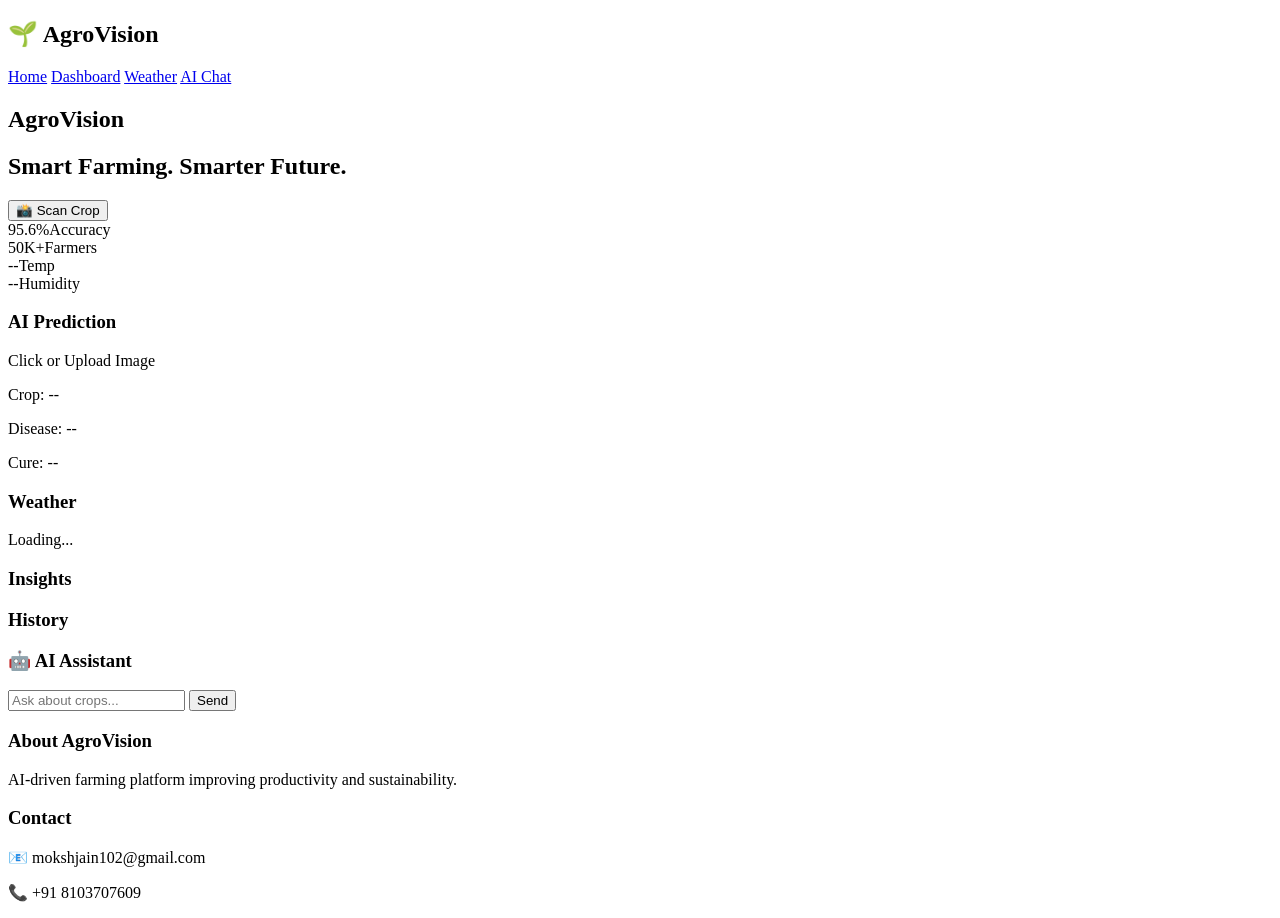
==== commit 4d95919a: "Update index.html" ====
--- a/index.html
+++ b/index.html
@@ -3,6 +3,7 @@
 <head>
 <meta charset="UTF-8">
 <title>AgroVision</title>
+
 <link rel="stylesheet" href="style.css">
 <link href="https://fonts.googleapis.com/css2?family=Poppins:wght@300;400;600;800&display=swap" rel="stylesheet">
 </head>
@@ -10,69 +11,45 @@
 <body>
 
 <header class="nav">
-  <div class="logo">🌱 AgroVision</div>
-
+  <h2>🌱 AgroVision</h2>
   <nav>
     <a href="#">Home</a>
-    <a href="#">Insights</a>
-    <a href="#">History</a>
-    <a href="#">Weather</a>
-    <a href="#">AI Chat</a>
-    <a href="#">Contact</a>
+    <a href="#dash">Dashboard</a>
+    <a href="#weather">Weather</a>
+    <a href="#chat">AI Chat</a>
   </nav>
-
-  <button class="ai-btn">AI Assistant</button>
 </header>
 
 <!-- HERO -->
 <section class="hero">
-
-  <div class="hero-left">
+  <div class="hero-text">
     <h1>AgroVision</h1>
     <h2>Smart Farming. Smarter Future.</h2>
 
-    <p>AI powered crop & livestock intelligence for farmers.</p>
-
-    <div class="hero-actions">
-      <input type="file" id="imageInput" hidden>
-      <button class="scan-btn" onclick="document.getElementById('imageInput').click()">
-        📸 Scan Crop
-      </button>
-
-      <button class="demo-btn">▶ Watch Demo</button>
-    </div>
+    <button onclick="document.getElementById('imageInput').click()" class="scan-btn">
+      📸 Scan Crop
+    </button>
   </div>
-
 </section>
 
 <!-- STATS -->
-<div class="stats">
-  <div><strong>95.6%</strong><span>AI Accuracy</span></div>
-  <div><strong>50K+</strong><span>Farmers</span></div>
-  <div><strong>28°C</strong><span>Temperature</span></div>
-  <div><strong>60%</strong><span>Humidity</span></div>
-  <div><strong>12</strong><span>Scans</span></div>
-</div>
+<section class="stats">
+  <div>95.6%<span>Accuracy</span></div>
+  <div>50K+<span>Farmers</span></div>
+  <div id="temp">--<span>Temp</span></div>
+  <div id="hum">--<span>Humidity</span></div>
+</section>
 
 <!-- DASHBOARD -->
-<section class="dashboard">
+<section id="dash" class="dashboard">
 
- <div class="card large">
-  <h3>AI Prediction</h3>
+  <div class="card big">
+    <h3>AI Prediction</h3>
 
-  <!-- CLICKABLE UPLOAD -->
-  <div class="upload" onclick="document.getElementById('imageInput').click()">
-    <p>📸 Click or Drag Image Here</p>
-    <input type="file" id="imageInput" hidden>
-  </div>
-
-  <!-- RESULT -->
-  <div class="result">
-    <p>Crop: <span id="crop">--</span></p>
-    <p>Disease: <span id="disease">--</span></p>
-    <p>Cure: <span id="cure">--</span></p>
-  </div>
-</div>
+    <div class="upload" onclick="document.getElementById('imageInput').click()">
+      Click or Upload Image
+      <input type="file" id="imageInput" hidden>
+    </div>
 
     <div class="result">
       <p>Crop: <span id="crop">--</span></p>
@@ -81,39 +58,32 @@
     </div>
   </div>
 
-  <div class="card">
+  <div id="weather" class="card">
     <h3>Weather</h3>
-    <p>28°C</p>
-    <p>Partly Cloudy</p>
+    <p id="weatherText">Loading...</p>
   </div>
 
   <div class="card">
-    <h3>Quick Insights</h3>
+    <h3>Insights</h3>
     <ul id="insights"></ul>
   </div>
 
   <div class="card">
-    <h3>Recent History</h3>
+    <h3>History</h3>
     <ul id="history"></ul>
   </div>
 
 </section>
 
-<!-- FEATURES -->
-<section class="features">
+<!-- CHATBOT -->
+<div id="chat" class="chat-box">
+  <h3>🤖 AI Assistant</h3>
+  <div id="chatMessages"></div>
 
-  <h2>Everything You Need for Smart Farming</h2>
+  <input id="chatInput" placeholder="Ask about crops...">
+  <button onclick="sendMessage()">Send</button>
+</div>
 
-  <div class="grid">
-    <div class="box">AI Crop Scan</div>
-    <div class="box">Smart Insights</div>
-    <div class="box">Weather</div>
-    <div class="box">History</div>
-    <div class="box">AI Assistant</div>
-    <div class="box">Crop Knowledge</div>
-  </div>
-
-</section>
 
 <!-- FOOTER -->
 <section class="bottom">
--- a/style.css
+++ b/style.css
@@ -1,111 +1,75 @@
-/* FULL RESET */
-* {
-  margin: 0;
-  padding: 0;
-  box-sizing: border-box;
+const input = document.getElementById("imageInput");
+
+input.addEventListener("change", function(e){
+  const file = e.target.files[0];
+  if(!file) return;
+
+  // SHOW IMAGE
+  const img = document.createElement("img");
+  img.src = URL.createObjectURL(file);
+  img.style.width = "150px";
+  img.style.marginTop = "10px";
+
+  const upload = document.querySelector(".upload");
+  upload.innerHTML = "";
+  upload.appendChild(img);
+
+  runAI();
+});
+
+// DATA
+const data = [
+  {
+    crop: "Wheat",
+    disease: "Leaf Rust",
+    cure: "Use fungicide spray",
+    precaution: "Avoid moisture"
+  },
+  {
+    crop: "Rice",
+    disease: "Blast Disease",
+    cure: "Apply Tricyclazole",
+    precaution: "Control irrigation"
+  },
+  {
+    crop: "Tomato",
+    disease: "Early Blight",
+    cure: "Use copper fungicide",
+    precaution: "Rotate crops"
+  }
+];
+
+function runAI(){
+
+  document.getElementById("crop").innerText = "Analyzing...";
+  document.getElementById("disease").innerText = "Scanning...";
+  document.getElementById("cure").innerText = "Processing...";
+
+  setTimeout(()=>{
+
+    let item = data[Math.floor(Math.random()*data.length)];
+
+    document.getElementById("crop").innerText = item.crop;
+    document.getElementById("disease").innerText = item.disease;
+    document.getElementById("cure").innerText = item.cure;
+
+    updateInsights(item);
+    updateHistory(item);
+
+  },1500);
 }
 
-/* BODY FIX */
-body {
-  font-family: 'Poppins', sans-serif;
-  background: #0f2027;
-  color: white;
-  overflow-x: hidden;
+function updateInsights(item){
+  document.getElementById("insights").innerHTML = `
+    <li>🌱 Health: Moderate</li>
+    <li>🦠 Disease: ${item.disease}</li>
+    <li>⚠ Precaution: ${item.precaution}</li>
+    <li>📈 Impact: Medium</li>
+  `;
 }
 
-/* REMOVE WHITE SIDE SPACE */
-html, body {
-  width: 100%;
+function updateHistory(item){
+  const li = document.createElement("li");
+  li.innerText = item.crop + " - " + item.disease;
+  document.getElementById("history").appendChild(li);
 }
-
-/* NAV */
-.nav {
-  width: 100%;
-  padding: 15px 40px;
-  display: flex;
-  justify-content: space-between;
-  background: rgba(0,0,0,0.7);
-  position: fixed;
-  top: 0;
-  z-index: 1000;
-}
-
-/* HERO FULL WIDTH */
-.hero {
-  width: 100%;
-  height: 100vh;
-  background: linear-gradient(rgba(0,0,0,0.6), rgba(0,0,0,0.4)),
-  url('https://images.unsplash.com/photo-1500382017468-9049fed747ef') center/cover no-repeat;
-  display: flex;
-  align-items: center;
-  padding-left: 60px;
-}
-
-/* HERO TEXT */
-.hero h1 {
-  font-size: 90px;
-}
-
-/* STATS FIX */
-.stats {
-  width: 100%;
-  display: flex;
-  justify-content: space-around;
-  background: rgba(0,0,0,0.8);
-  padding: 20px;
-  font-weight: bold;
-}
-
-/* DASHBOARD */
-.dashboard {
-  padding: 60px;
-  display: grid;
-  grid-template-columns: repeat(4,1fr);
-  gap: 20px;
-}
-
-/* CARDS FIX */
-.card {
-  background: rgba(255,255,255,0.08);
-  backdrop-filter: blur(12px);
-  border-radius: 12px;
-  padding: 20px;
-  transition: 0.3s;
-}
-
-.card:hover {
-  transform: translateY(-8px);
-  box-shadow: 0 0 20px #00ffcc;
-}
-
-/* BIG CARD */
-.large {
-  grid-column: span 2;
-}
-
-/* UPLOAD BOX */
-.upload {
-  border: 2px dashed #00ffcc;
-  padding: 25px;
-  text-align: center;
-  border-radius: 10px;
-}
-
-/* FEATURES */
-.features {
-  padding: 60px;
-}
-
-.grid {
-  display: grid;
-  grid-template-columns: repeat(3,1fr);
-  gap: 20px;
-}
-
-/* REMOVE WHITE FROM BOTTOM */
-.bottom {
-  background: rgba(0,0,0,0.8);
-  display: flex;
-  gap: 20px;
-  padding: 40px;
-}
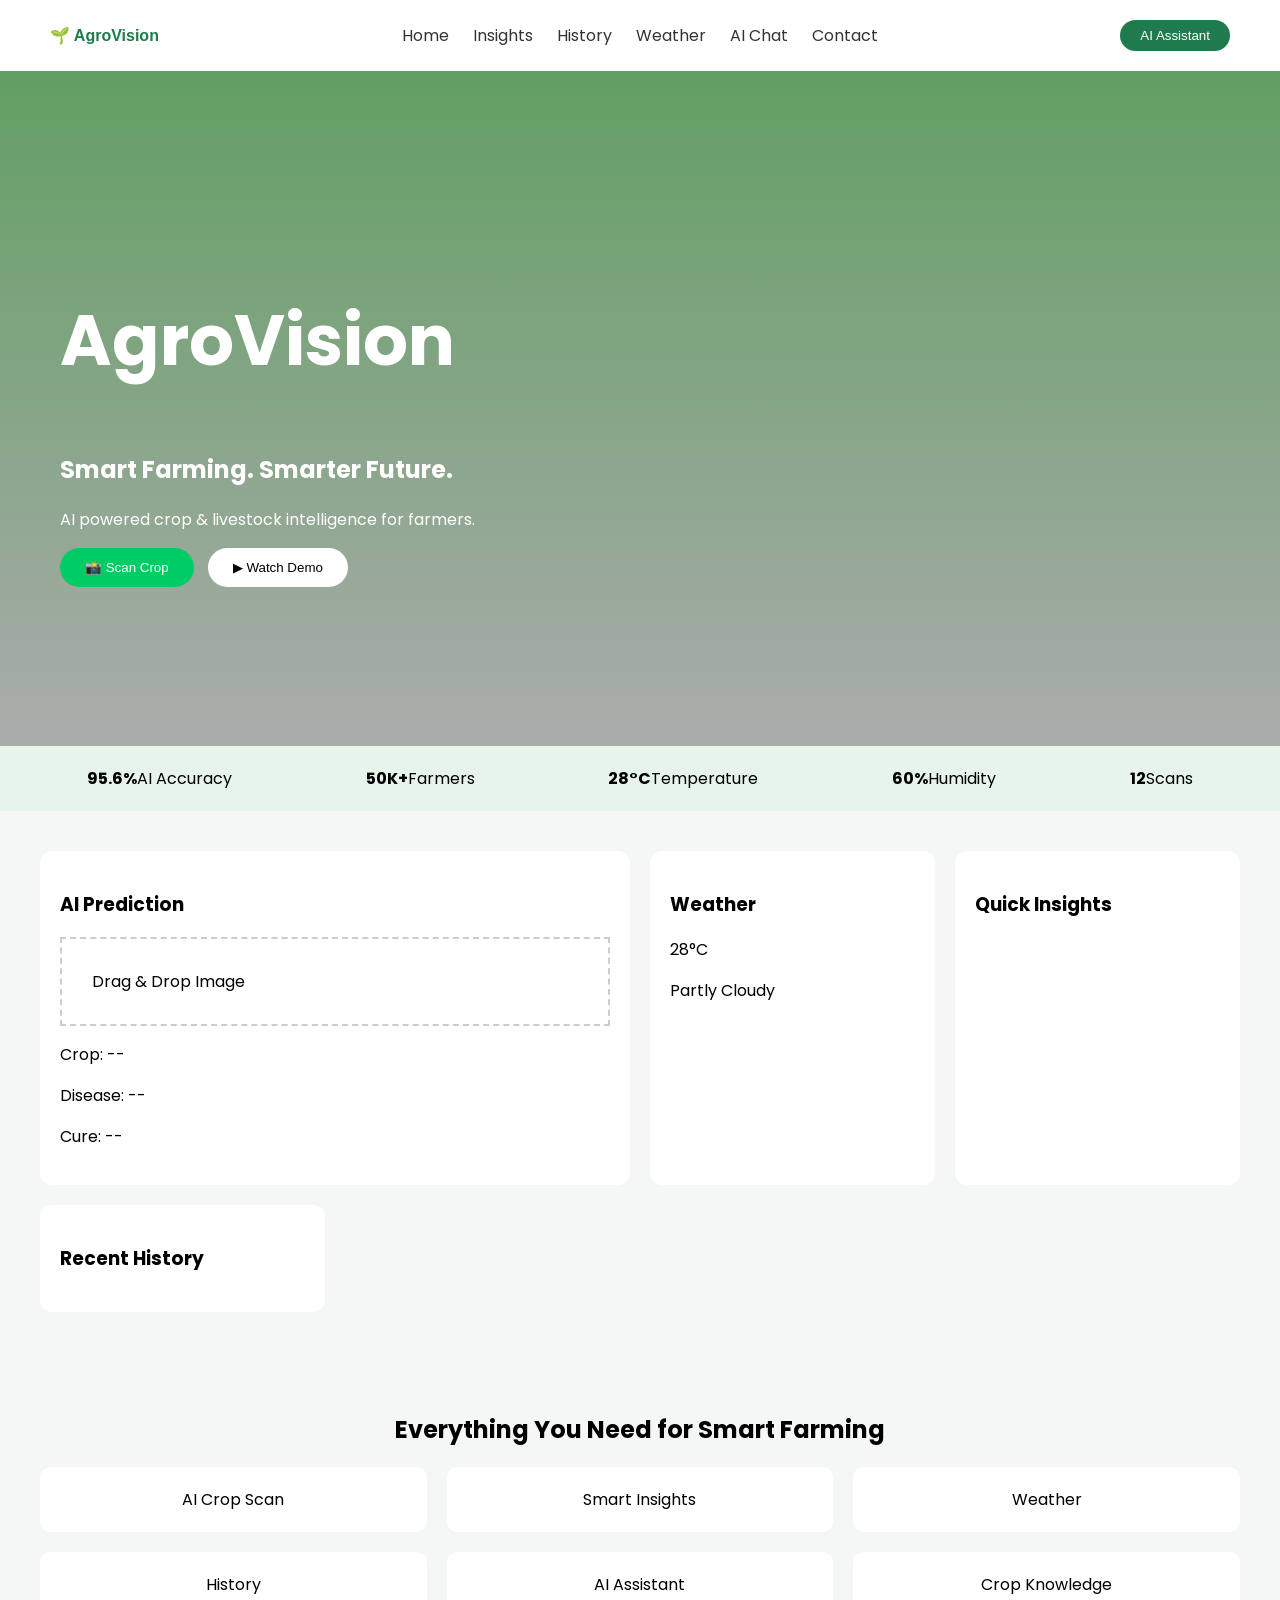
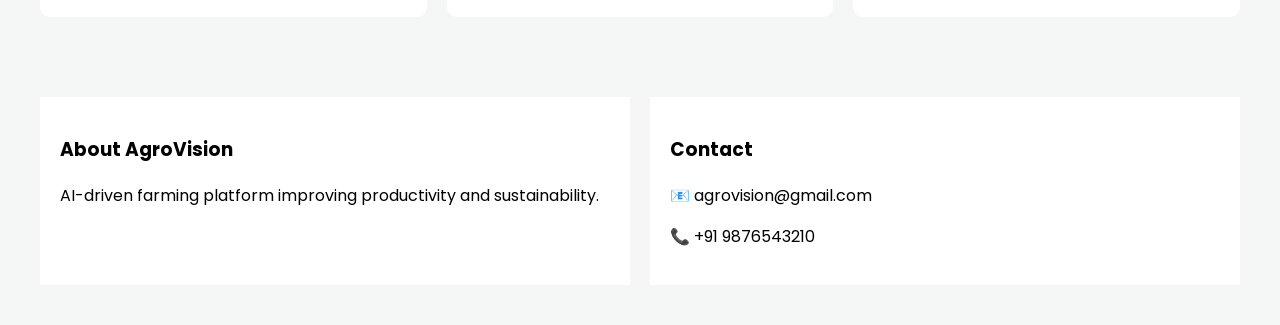
==== commit da79a595: "Update index.html" ====
--- a/index.html
+++ b/index.html
@@ -3,7 +3,6 @@
 <head>
 <meta charset="UTF-8">
 <title>AgroVision</title>
-
 <link rel="stylesheet" href="style.css">
 <link href="https://fonts.googleapis.com/css2?family=Poppins:wght@300;400;600;800&display=swap" rel="stylesheet">
 </head>
@@ -11,44 +10,58 @@
 <body>
 
 <header class="nav">
-  <h2>🌱 AgroVision</h2>
+  <div class="logo">🌱 AgroVision</div>
+
   <nav>
     <a href="#">Home</a>
-    <a href="#dash">Dashboard</a>
-    <a href="#weather">Weather</a>
-    <a href="#chat">AI Chat</a>
+    <a href="#">Insights</a>
+    <a href="#">History</a>
+    <a href="#">Weather</a>
+    <a href="#">AI Chat</a>
+    <a href="#">Contact</a>
   </nav>
+
+  <button class="ai-btn">AI Assistant</button>
 </header>
 
 <!-- HERO -->
 <section class="hero">
-  <div class="hero-text">
+
+  <div class="hero-left">
     <h1>AgroVision</h1>
     <h2>Smart Farming. Smarter Future.</h2>
 
-    <button onclick="document.getElementById('imageInput').click()" class="scan-btn">
-      📸 Scan Crop
-    </button>
+    <p>AI powered crop & livestock intelligence for farmers.</p>
+
+    <div class="hero-actions">
+      <input type="file" id="imageInput" hidden>
+      <button class="scan-btn" onclick="document.getElementById('imageInput').click()">
+        📸 Scan Crop
+      </button>
+
+      <button class="demo-btn">▶ Watch Demo</button>
+    </div>
   </div>
+
 </section>
 
 <!-- STATS -->
-<section class="stats">
-  <div>95.6%<span>Accuracy</span></div>
-  <div>50K+<span>Farmers</span></div>
-  <div id="temp">--<span>Temp</span></div>
-  <div id="hum">--<span>Humidity</span></div>
-</section>
+<div class="stats">
+  <div><strong>95.6%</strong><span>AI Accuracy</span></div>
+  <div><strong>50K+</strong><span>Farmers</span></div>
+  <div><strong>28°C</strong><span>Temperature</span></div>
+  <div><strong>60%</strong><span>Humidity</span></div>
+  <div><strong>12</strong><span>Scans</span></div>
+</div>
 
 <!-- DASHBOARD -->
-<section id="dash" class="dashboard">
+<section class="dashboard">
 
-  <div class="card big">
+  <div class="card large">
     <h3>AI Prediction</h3>
 
-    <div class="upload" onclick="document.getElementById('imageInput').click()">
-      Click or Upload Image
-      <input type="file" id="imageInput" hidden>
+    <div class="upload">
+      Drag & Drop Image
     </div>
 
     <div class="result">
@@ -58,32 +71,39 @@
     </div>
   </div>
 
-  <div id="weather" class="card">
+  <div class="card">
     <h3>Weather</h3>
-    <p id="weatherText">Loading...</p>
+    <p>28°C</p>
+    <p>Partly Cloudy</p>
   </div>
 
   <div class="card">
-    <h3>Insights</h3>
+    <h3>Quick Insights</h3>
     <ul id="insights"></ul>
   </div>
 
   <div class="card">
-    <h3>History</h3>
+    <h3>Recent History</h3>
     <ul id="history"></ul>
   </div>
 
 </section>
 
-<!-- CHATBOT -->
-<div id="chat" class="chat-box">
-  <h3>🤖 AI Assistant</h3>
-  <div id="chatMessages"></div>
+<!-- FEATURES -->
+<section class="features">
 
-  <input id="chatInput" placeholder="Ask about crops...">
-  <button onclick="sendMessage()">Send</button>
-</div>
+  <h2>Everything You Need for Smart Farming</h2>
 
+  <div class="grid">
+    <div class="box">AI Crop Scan</div>
+    <div class="box">Smart Insights</div>
+    <div class="box">Weather</div>
+    <div class="box">History</div>
+    <div class="box">AI Assistant</div>
+    <div class="box">Crop Knowledge</div>
+  </div>
+
+</section>
 
 <!-- FOOTER -->
 <section class="bottom">
@@ -95,8 +115,8 @@
 
   <div class="contact">
     <h3>Contact</h3>
-    <p>📧 mokshjain102@gmail.com</p>
-    <p>📞 +91 8103707609</p>
+    <p>📧 agrovision@gmail.com</p>
+    <p>📞 +91 9876543210</p>
   </div>
 
 </section>
--- a/style.css
+++ b/style.css
@@ -1,75 +1,127 @@
-const input = document.getElementById("imageInput");
-
-input.addEventListener("change", function(e){
-  const file = e.target.files[0];
-  if(!file) return;
-
-  // SHOW IMAGE
-  const img = document.createElement("img");
-  img.src = URL.createObjectURL(file);
-  img.style.width = "150px";
-  img.style.marginTop = "10px";
-
-  const upload = document.querySelector(".upload");
-  upload.innerHTML = "";
-  upload.appendChild(img);
-
-  runAI();
-});
-
-// DATA
-const data = [
-  {
-    crop: "Wheat",
-    disease: "Leaf Rust",
-    cure: "Use fungicide spray",
-    precaution: "Avoid moisture"
-  },
-  {
-    crop: "Rice",
-    disease: "Blast Disease",
-    cure: "Apply Tricyclazole",
-    precaution: "Control irrigation"
-  },
-  {
-    crop: "Tomato",
-    disease: "Early Blight",
-    cure: "Use copper fungicide",
-    precaution: "Rotate crops"
-  }
-];
-
-function runAI(){
-
-  document.getElementById("crop").innerText = "Analyzing...";
-  document.getElementById("disease").innerText = "Scanning...";
-  document.getElementById("cure").innerText = "Processing...";
-
-  setTimeout(()=>{
-
-    let item = data[Math.floor(Math.random()*data.length)];
-
-    document.getElementById("crop").innerText = item.crop;
-    document.getElementById("disease").innerText = item.disease;
-    document.getElementById("cure").innerText = item.cure;
-
-    updateInsights(item);
-    updateHistory(item);
-
-  },1500);
+body {
+  margin: 0;
+  font-family: 'Poppins', sans-serif;
+  background: #f4f7f6;
 }
 
-function updateInsights(item){
-  document.getElementById("insights").innerHTML = `
-    <li>🌱 Health: Moderate</li>
-    <li>🦠 Disease: ${item.disease}</li>
-    <li>⚠ Precaution: ${item.precaution}</li>
-    <li>📈 Impact: Medium</li>
-  `;
+/* NAV */
+.nav {
+  display: flex;
+  justify-content: space-between;
+  padding: 20px 50px;
+  background: white;
+  align-items: center;
 }
 
-function updateHistory(item){
-  const li = document.createElement("li");
-  li.innerText = item.crop + " - " + item.disease;
-  document.getElementById("history").appendChild(li);
+.logo {
+  font-weight: 800;
+  color: #1f7a4c;
 }
+
+nav a {
+  margin: 0 10px;
+  text-decoration: none;
+  color: #333;
+}
+
+.ai-btn {
+  background: #1f7a4c;
+  color: white;
+  border-radius: 20px;
+  padding: 8px 20px;
+  border: none;
+}
+
+/* HERO */
+.hero {
+  height: 75vh;
+  background: linear-gradient(rgba(0,100,0,0.6), rgba(0,0,0,0.3)),
+  url('https://images.unsplash.com/photo-1500382017468-9049fed747ef') center/cover;
+  display: flex;
+  align-items: center;
+  padding-left: 60px;
+  color: white;
+}
+
+.hero-left h1 {
+  font-size: 70px;
+}
+
+.hero-actions button {
+  margin-right: 10px;
+  padding: 12px 25px;
+  border-radius: 30px;
+  border: none;
+}
+
+.scan-btn {
+  background: #00cc66;
+  color: white;
+}
+
+.demo-btn {
+  background: white;
+}
+
+/* STATS */
+.stats {
+  display: flex;
+  justify-content: space-around;
+  background: #e6f4ea;
+  padding: 20px;
+}
+
+/* DASHBOARD */
+.dashboard {
+  display: grid;
+  grid-template-columns: repeat(4,1fr);
+  gap: 20px;
+  padding: 40px;
+}
+
+.card {
+  background: white;
+  padding: 20px;
+  border-radius: 12px;
+}
+
+.large {
+  grid-column: span 2;
+}
+
+.upload {
+  border: 2px dashed #ccc;
+  padding: 30px;
+  margin: 10px 0;
+}
+
+/* FEATURES */
+.features {
+  padding: 40px;
+  text-align: center;
+}
+
+.grid {
+  display: grid;
+  grid-template-columns: repeat(3,1fr);
+  gap: 20px;
+}
+
+.box {
+  background: white;
+  padding: 20px;
+  border-radius: 10px;
+}
+
+/* BOTTOM */
+.bottom {
+  display: flex;
+  gap: 20px;
+  padding: 40px;
+}
+
+.about, .contact {
+  flex: 1;
+  background: white;
+  padding: 20px;
+}
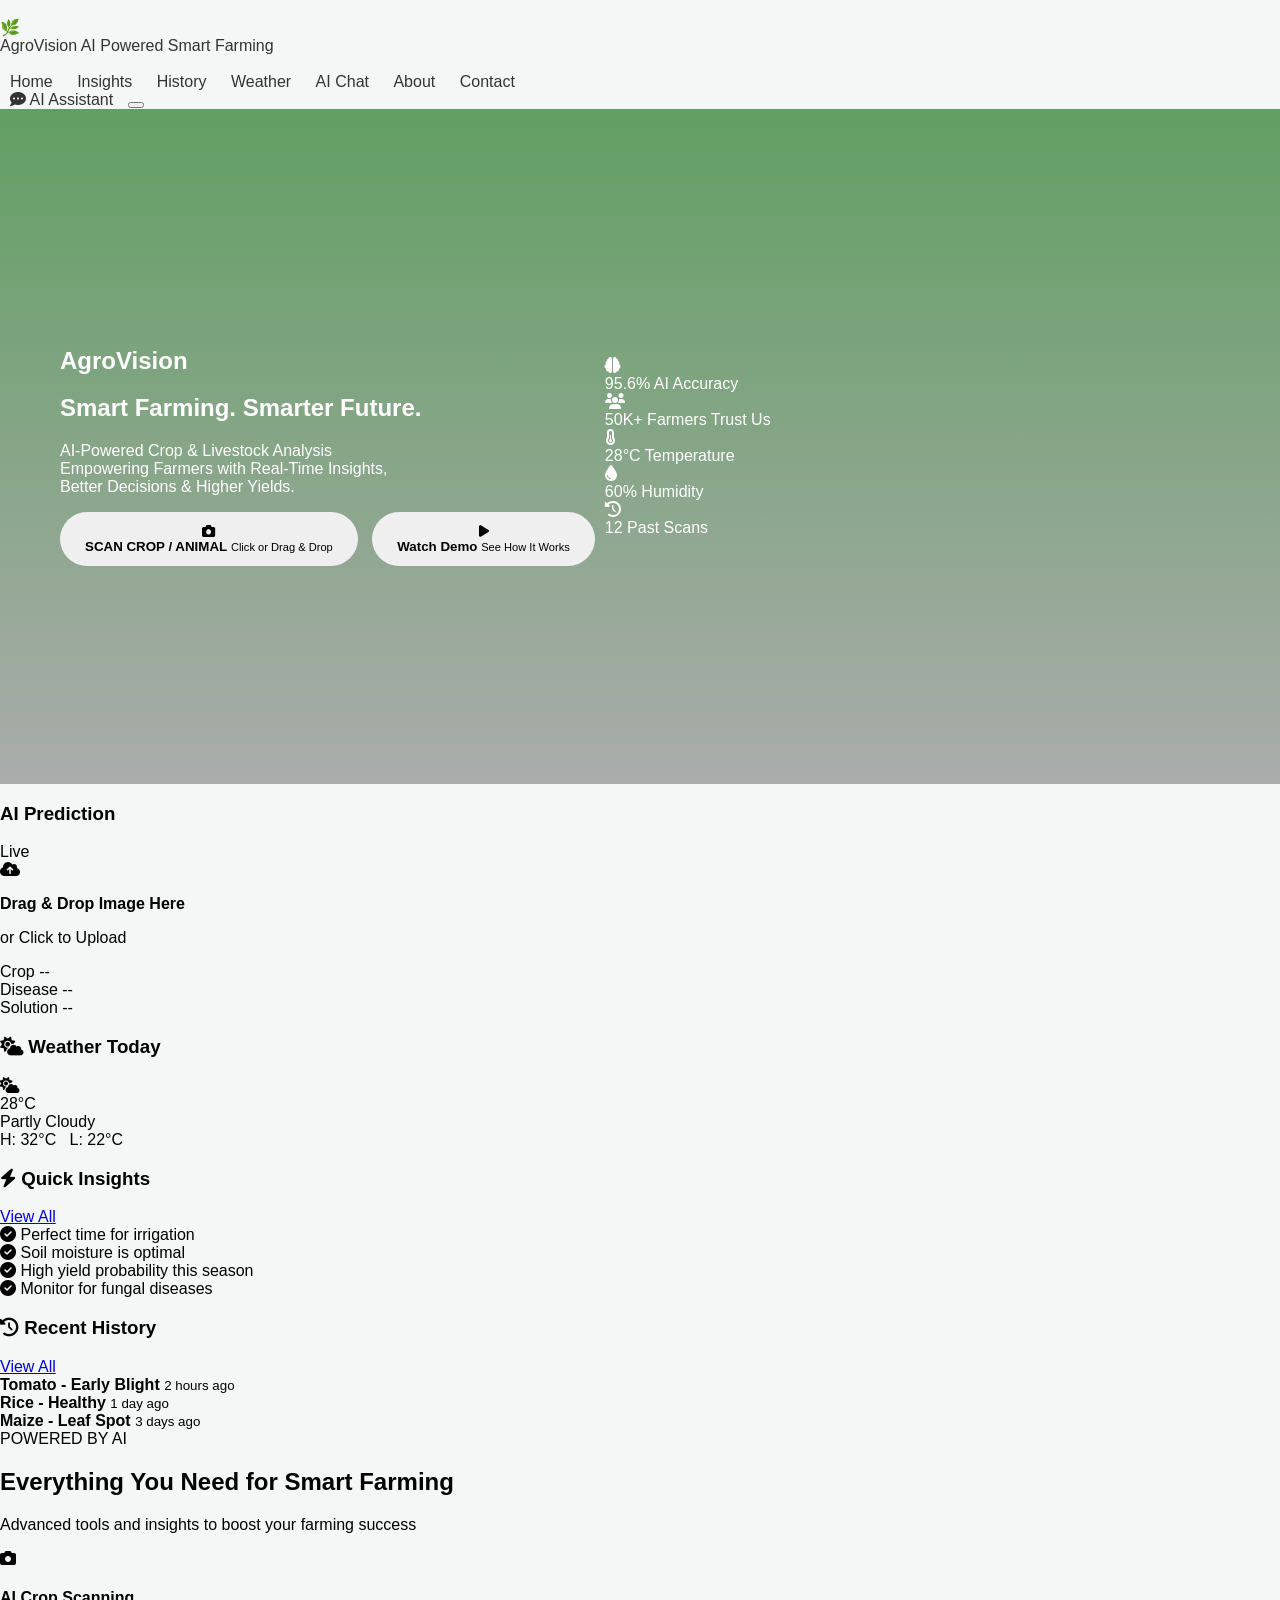
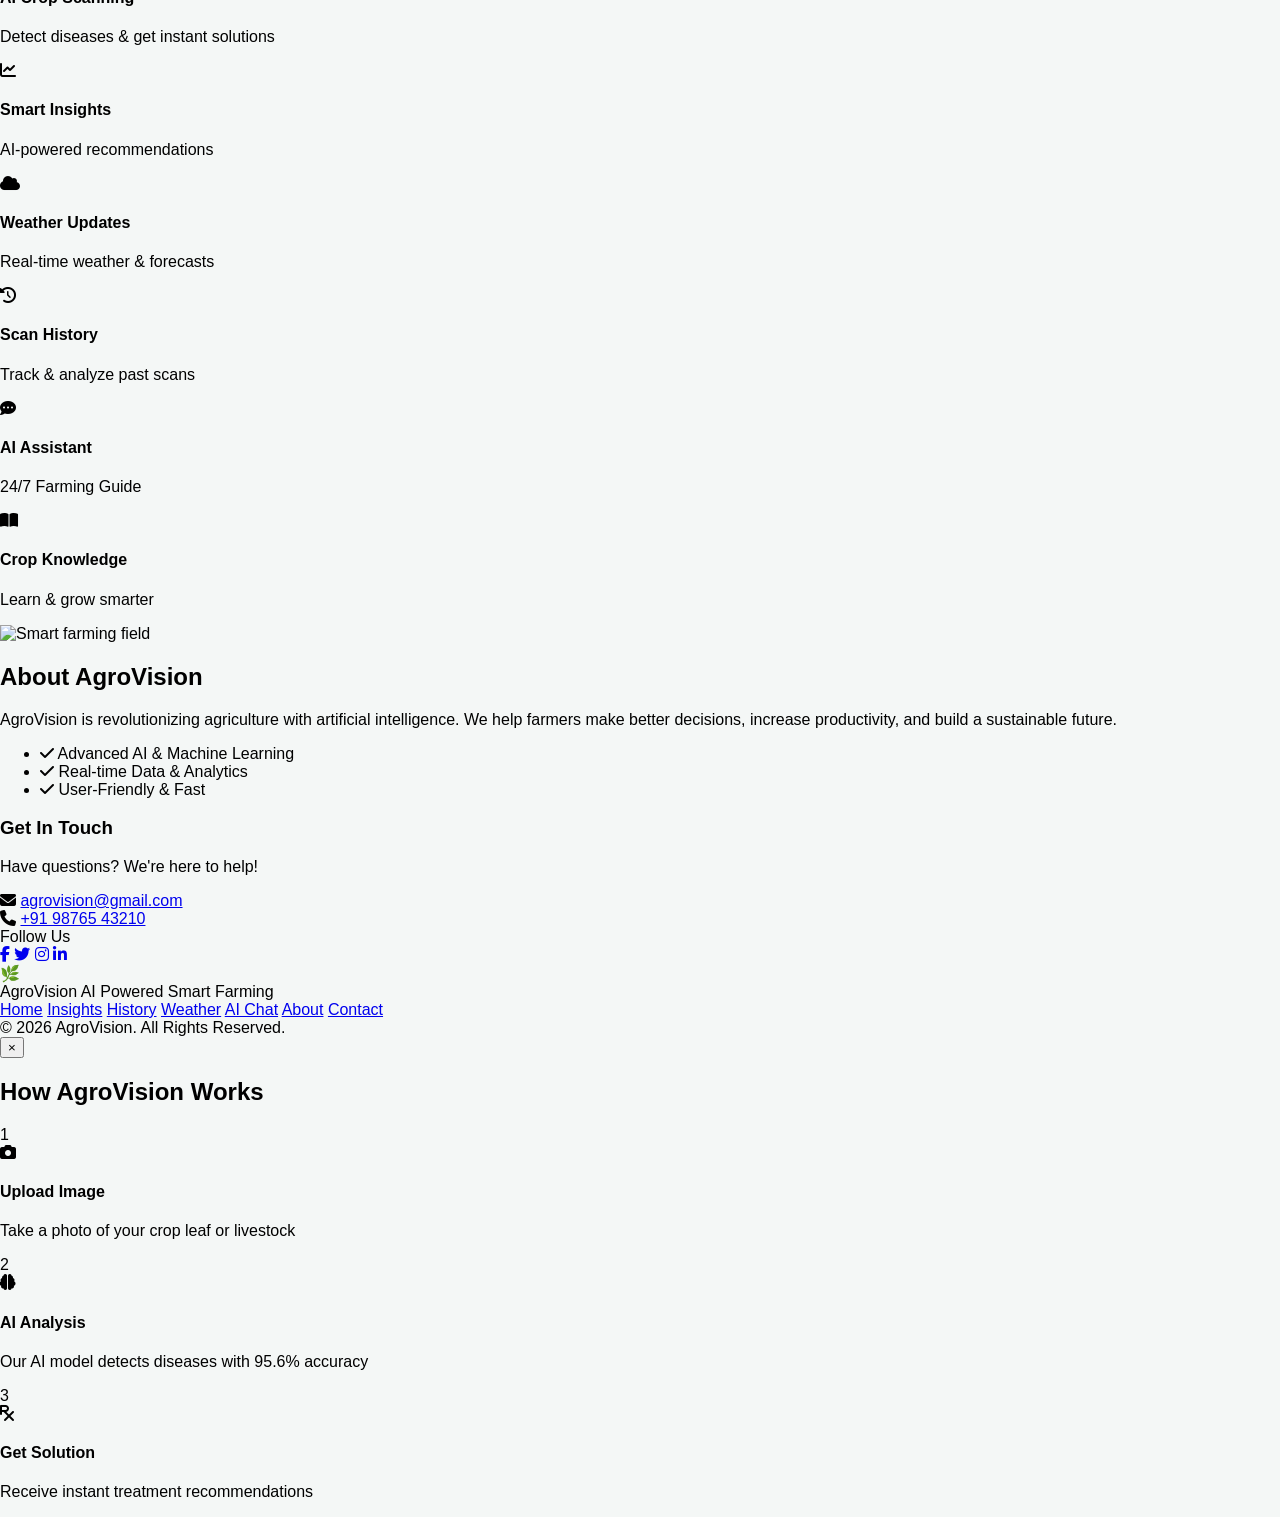
==== commit c38f5882: "Update index.html" ====
--- a/index.html
+++ b/index.html
@@ -1,126 +1,373 @@
 <!DOCTYPE html>
 <html lang="en">
 <head>
-<meta charset="UTF-8">
-<title>AgroVision</title>
-<link rel="stylesheet" href="style.css">
-<link href="https://fonts.googleapis.com/css2?family=Poppins:wght@300;400;600;800&display=swap" rel="stylesheet">
+  <meta charset="UTF-8">
+  <meta name="viewport" content="width=device-width, initial-scale=1.0">
+  <title>AgroVision - AI Powered Smart Farming</title>
+  <meta name="description" content="AgroVision - AI-Powered Crop & Livestock Analysis. Empowering Farmers with Real-Time Insights, Better Decisions & Higher Yields.">
+  <link rel="preconnect" href="https://fonts.googleapis.com">
+  <link rel="preconnect" href="https://fonts.gstatic.com" crossorigin>
+  <link href="https://fonts.googleapis.com/css2?family=Inter:wght@300;400;500;600;700;800;900&family=Outfit:wght@400;500;600;700;800;900&display=swap" rel="stylesheet">
+  <link rel="stylesheet" href="https://cdnjs.cloudflare.com/ajax/libs/font-awesome/6.5.1/css/all.min.css">
+  <link rel="stylesheet" href="style.css">
 </head>
-
 <body>
 
-<header class="nav">
-  <div class="logo">🌱 AgroVision</div>
-
-  <nav>
-    <a href="#">Home</a>
-    <a href="#">Insights</a>
-    <a href="#">History</a>
-    <a href="#">Weather</a>
-    <a href="#">AI Chat</a>
-    <a href="#">Contact</a>
+  <!-- NAVBAR -->
+  <nav class="navbar" id="navbar">
+    <div class="nav-container">
+      <a href="index.html" class="nav-logo" id="nav-logo">
+        <div class="logo-icon">🌿</div>
+        <div class="logo-text">
+          <span class="logo-title">Agro<span class="logo-highlight">Vision</span></span>
+          <span class="logo-subtitle">AI Powered Smart Farming</span>
+        </div>
+      </a>
+      <div class="nav-links" id="nav-links">
+        <a href="index.html" class="nav-link active" id="nav-home">Home</a>
+        <a href="#insights" class="nav-link" id="nav-insights">Insights</a>
+        <a href="#history" class="nav-link" id="nav-history">History</a>
+        <a href="#weather-section" class="nav-link" id="nav-weather">Weather</a>
+        <a href="chat.html" class="nav-link" id="nav-chat">AI Chat</a>
+        <a href="#about" class="nav-link" id="nav-about">About</a>
+        <a href="#contact" class="nav-link" id="nav-contact">Contact</a>
+      </div>
+      <a href="chat.html" class="nav-cta" id="nav-ai-btn">
+        <i class="fas fa-comment-dots"></i> AI Assistant
+      </a>
+      <button class="nav-toggle" id="nav-toggle" aria-label="Toggle menu">
+        <span></span><span></span><span></span>
+      </button>
+    </div>
   </nav>
 
-  <button class="ai-btn">AI Assistant</button>
-</header>
-
-<!-- HERO -->
-<section class="hero">
-
-  <div class="hero-left">
-    <h1>AgroVision</h1>
-    <h2>Smart Farming. Smarter Future.</h2>
-
-    <p>AI powered crop & livestock intelligence for farmers.</p>
-
-    <div class="hero-actions">
-      <input type="file" id="imageInput" hidden>
-      <button class="scan-btn" onclick="document.getElementById('imageInput').click()">
-        📸 Scan Crop
-      </button>
-
-      <button class="demo-btn">▶ Watch Demo</button>
+  <!-- HERO SECTION -->
+  <section class="hero" id="hero">
+    <div class="hero-bg">
+      <div class="hero-overlay"></div>
+    </div>
+    <div class="hero-content">
+      <div class="hero-text">
+        <h1 class="hero-title" id="hero-title">Agro<span class="hero-title-highlight">Vision</span></h1>
+        <h2 class="hero-subtitle">Smart Farming. Smarter Future.</h2>
+        <p class="hero-desc">AI-Powered Crop & Livestock Analysis<br>Empowering Farmers with Real-Time Insights,<br>Better Decisions & Higher Yields.</p>
+        <div class="hero-actions">
+          <button class="btn-scan" id="btn-scan" onclick="scrollToSection('scan')">
+            <i class="fas fa-camera"></i>
+            <div class="btn-scan-text">
+              <strong>SCAN CROP / ANIMAL</strong>
+              <small>Click or Drag & Drop</small>
+            </div>
+          </button>
+          <button class="btn-demo" id="btn-demo" onclick="openDemo()">
+            <div class="btn-demo-icon"><i class="fas fa-play"></i></div>
+            <div class="btn-demo-text">
+              <strong>Watch Demo</strong>
+              <small>See How It Works</small>
+            </div>
+          </button>
+        </div>
+      </div>
+    </div>
+
+    <!-- STATS BAR -->
+    <div class="stats-bar" id="stats-bar">
+      <div class="stat-item">
+        <i class="fas fa-brain stat-icon"></i>
+        <div class="stat-info">
+          <span class="stat-value" id="stat-accuracy">95.6%</span>
+          <span class="stat-label">AI Accuracy</span>
+        </div>
+      </div>
+      <div class="stat-item">
+        <i class="fas fa-users stat-icon"></i>
+        <div class="stat-info">
+          <span class="stat-value">50K+</span>
+          <span class="stat-label">Farmers Trust Us</span>
+        </div>
+      </div>
+      <div class="stat-item">
+        <i class="fas fa-temperature-half stat-icon"></i>
+        <div class="stat-info">
+          <span class="stat-value" id="stat-temp">28°C</span>
+          <span class="stat-label">Temperature</span>
+        </div>
+      </div>
+      <div class="stat-item">
+        <i class="fas fa-droplet stat-icon"></i>
+        <div class="stat-info">
+          <span class="stat-value" id="stat-humidity">60%</span>
+          <span class="stat-label">Humidity</span>
+        </div>
+      </div>
+      <div class="stat-item">
+        <i class="fas fa-clock-rotate-left stat-icon"></i>
+        <div class="stat-info">
+          <span class="stat-value" id="stat-scans">12</span>
+          <span class="stat-label">Past Scans</span>
+        </div>
+      </div>
+    </div>
+  </section>
+
+  <!-- MAIN DASHBOARD GRID -->
+  <section class="dashboard-section" id="scan">
+    <div class="dashboard-grid">
+
+      <!-- AI PREDICTION CARD -->
+      <div class="dash-card prediction-card" id="prediction-card">
+        <div class="card-header">
+          <h3>AI Prediction</h3>
+          <span class="live-badge"><span class="live-dot"></span> Live</span>
+        </div>
+        <div class="upload-zone" id="upload-zone" onclick="document.getElementById('fileInput').click()">
+          <div class="upload-icon">
+            <i class="fas fa-cloud-arrow-up"></i>
+          </div>
+          <p class="upload-text"><strong>Drag & Drop Image Here</strong></p>
+          <p class="upload-subtext">or Click to Upload</p>
+          <input type="file" id="fileInput" accept="image/*" style="display:none" onchange="handleFileSelect(event)">
+        </div>
+        <div class="prediction-results" id="prediction-results">
+          <div class="result-item">
+            <span class="result-label">Crop</span>
+            <span class="result-value" id="result-crop">--</span>
+          </div>
+          <div class="result-item">
+            <span class="result-label">Disease</span>
+            <span class="result-value" id="result-disease">--</span>
+          </div>
+          <div class="result-item">
+            <span class="result-label">Solution</span>
+            <span class="result-value" id="result-solution">--</span>
+          </div>
+        </div>
+      </div>
+
+      <!-- WEATHER CARD -->
+      <div class="dash-card weather-card" id="weather-section">
+        <div class="card-header">
+          <h3><i class="fas fa-cloud-sun"></i> Weather Today</h3>
+        </div>
+        <div class="weather-display">
+          <div class="weather-icon-large">
+            <i class="fas fa-cloud-sun weather-main-icon"></i>
+          </div>
+          <div class="weather-temp" id="weather-temp">28°C</div>
+          <div class="weather-condition" id="weather-condition">Partly Cloudy</div>
+          <div class="weather-range" id="weather-range">H: 32°C &nbsp; L: 22°C</div>
+        </div>
+      </div>
+
+      <!-- QUICK INSIGHTS CARD -->
+      <div class="dash-card insights-card" id="insights">
+        <div class="card-header">
+          <h3><i class="fas fa-bolt"></i> Quick Insights</h3>
+          <a href="#" class="view-all-link" id="insights-view-all">View All</a>
+        </div>
+        <div class="insights-list">
+          <div class="insight-item">
+            <i class="fas fa-check-circle insight-check"></i>
+            <span>Perfect time for irrigation</span>
+          </div>
+          <div class="insight-item">
+            <i class="fas fa-check-circle insight-check"></i>
+            <span>Soil moisture is optimal</span>
+          </div>
+          <div class="insight-item">
+            <i class="fas fa-check-circle insight-check"></i>
+            <span>High yield probability this season</span>
+          </div>
+          <div class="insight-item">
+            <i class="fas fa-check-circle insight-check"></i>
+            <span>Monitor for fungal diseases</span>
+          </div>
+        </div>
+      </div>
+
+      <!-- RECENT HISTORY CARD -->
+      <div class="dash-card history-card" id="history">
+        <div class="card-header">
+          <h3><i class="fas fa-clock-rotate-left"></i> Recent History</h3>
+          <a href="#" class="view-all-link" id="history-view-all">View All</a>
+        </div>
+        <div class="history-list" id="history-list">
+          <div class="history-item-card">
+            <div class="history-thumb tomato-thumb"></div>
+            <div class="history-info">
+              <strong>Tomato - Early Blight</strong>
+              <small>2 hours ago</small>
+            </div>
+          </div>
+          <div class="history-item-card">
+            <div class="history-thumb rice-thumb"></div>
+            <div class="history-info">
+              <strong>Rice - Healthy</strong>
+              <small>1 day ago</small>
+            </div>
+          </div>
+          <div class="history-item-card">
+            <div class="history-thumb maize-thumb"></div>
+            <div class="history-info">
+              <strong>Maize - Leaf Spot</strong>
+              <small>3 days ago</small>
+            </div>
+          </div>
+        </div>
+      </div>
+    </div>
+  </section>
+
+  <!-- FEATURES SECTION -->
+  <section class="features-section" id="features">
+    <div class="features-badge">POWERED BY AI</div>
+    <h2 class="features-title">Everything You Need for Smart Farming</h2>
+    <p class="features-subtitle">Advanced tools and insights to boost your farming success</p>
+    <div class="features-grid">
+      <div class="feature-card" id="feature-scanning">
+        <div class="feature-icon-wrap">
+          <i class="fas fa-camera"></i>
+        </div>
+        <h4>AI Crop Scanning</h4>
+        <p>Detect diseases & get instant solutions</p>
+      </div>
+      <div class="feature-card" id="feature-insights">
+        <div class="feature-icon-wrap">
+          <i class="fas fa-chart-line"></i>
+        </div>
+        <h4>Smart Insights</h4>
+        <p>AI-powered recommendations</p>
+      </div>
+      <div class="feature-card" id="feature-weather">
+        <div class="feature-icon-wrap">
+          <i class="fas fa-cloud"></i>
+        </div>
+        <h4>Weather Updates</h4>
+        <p>Real-time weather & forecasts</p>
+      </div>
+      <div class="feature-card" id="feature-history">
+        <div class="feature-icon-wrap">
+          <i class="fas fa-clock-rotate-left"></i>
+        </div>
+        <h4>Scan History</h4>
+        <p>Track & analyze past scans</p>
+      </div>
+      <div class="feature-card" id="feature-assistant">
+        <div class="feature-icon-wrap">
+          <i class="fas fa-comment-dots"></i>
+        </div>
+        <h4>AI Assistant</h4>
+        <p>24/7 Farming Guide</p>
+      </div>
+      <div class="feature-card" id="feature-knowledge">
+        <div class="feature-icon-wrap">
+          <i class="fas fa-book-open"></i>
+        </div>
+        <h4>Crop Knowledge</h4>
+        <p>Learn & grow smarter</p>
+      </div>
+    </div>
+  </section>
+
+  <!-- ABOUT SECTION -->
+  <section class="about-section" id="about">
+    <div class="about-container">
+      <div class="about-content">
+        <div class="about-image">
+          <img src="https://images.unsplash.com/photo-1625246333195-78d9c38ad449?w=600&h=400&fit=crop" alt="Smart farming field" id="about-img">
+        </div>
+        <div class="about-text">
+          <h2>About AgroVision</h2>
+          <p>AgroVision is revolutionizing agriculture with artificial intelligence. We help farmers make better decisions, increase productivity, and build a sustainable future.</p>
+          <ul class="about-features">
+            <li><i class="fas fa-check"></i> Advanced AI & Machine Learning</li>
+            <li><i class="fas fa-check"></i> Real-time Data & Analytics</li>
+            <li><i class="fas fa-check"></i> User-Friendly & Fast</li>
+          </ul>
+        </div>
+      </div>
+
+      <!-- CONTACT CARD -->
+      <div class="contact-card" id="contact">
+        <h3>Get In Touch</h3>
+        <p class="contact-subtitle">Have questions? We're here to help!</p>
+        <div class="contact-info">
+          <div class="contact-item">
+            <i class="fas fa-envelope"></i>
+            <a href="mailto:agrovision@gmail.com" id="contact-email">agrovision@gmail.com</a>
+          </div>
+          <div class="contact-item">
+            <i class="fas fa-phone"></i>
+            <a href="tel:+919876543210" id="contact-phone">+91 98765 43210</a>
+          </div>
+        </div>
+        <div class="social-links">
+          <span>Follow Us</span>
+          <div class="social-icons">
+            <a href="#" class="social-icon" id="social-facebook" aria-label="Facebook"><i class="fab fa-facebook-f"></i></a>
+            <a href="#" class="social-icon" id="social-twitter" aria-label="Twitter"><i class="fab fa-twitter"></i></a>
+            <a href="#" class="social-icon" id="social-instagram" aria-label="Instagram"><i class="fab fa-instagram"></i></a>
+            <a href="#" class="social-icon" id="social-linkedin" aria-label="LinkedIn"><i class="fab fa-linkedin-in"></i></a>
+          </div>
+        </div>
+      </div>
+    </div>
+  </section>
+
+  <!-- FOOTER -->
+  <footer class="footer" id="footer">
+    <div class="footer-container">
+      <div class="footer-logo">
+        <div class="logo-icon">🌿</div>
+        <div class="logo-text">
+          <span class="logo-title">Agro<span class="logo-highlight">Vision</span></span>
+          <span class="logo-subtitle">AI Powered Smart Farming</span>
+        </div>
+      </div>
+      <div class="footer-links">
+        <a href="index.html" id="footer-home">Home</a>
+        <a href="#insights" id="footer-insights">Insights</a>
+        <a href="#history" id="footer-history">History</a>
+        <a href="#weather-section" id="footer-weather">Weather</a>
+        <a href="chat.html" id="footer-chat">AI Chat</a>
+        <a href="#about" id="footer-about">About</a>
+        <a href="#contact" id="footer-contact">Contact</a>
+      </div>
+      <div class="footer-copyright">
+        &copy; 2026 AgroVision. All Rights Reserved.
+      </div>
+    </div>
+  </footer>
+
+  <!-- DEMO MODAL -->
+  <div class="modal-overlay" id="demo-modal">
+    <div class="modal-content" id="demo-modal-content">
+      <button class="modal-close" id="demo-modal-close" onclick="closeDemo()">&times;</button>
+      <h2>How AgroVision Works</h2>
+      <div class="demo-steps">
+        <div class="demo-step">
+          <div class="demo-step-num">1</div>
+          <i class="fas fa-camera"></i>
+          <h4>Upload Image</h4>
+          <p>Take a photo of your crop leaf or livestock</p>
+        </div>
+        <div class="demo-step">
+          <div class="demo-step-num">2</div>
+          <i class="fas fa-brain"></i>
+          <h4>AI Analysis</h4>
+          <p>Our AI model detects diseases with 95.6% accuracy</p>
+        </div>
+        <div class="demo-step">
+          <div class="demo-step-num">3</div>
+          <i class="fas fa-prescription"></i>
+          <h4>Get Solution</h4>
+          <p>Receive instant treatment recommendations</p>
+        </div>
+      </div>
     </div>
   </div>
 
-</section>
-
-<!-- STATS -->
-<div class="stats">
-  <div><strong>95.6%</strong><span>AI Accuracy</span></div>
-  <div><strong>50K+</strong><span>Farmers</span></div>
-  <div><strong>28°C</strong><span>Temperature</span></div>
-  <div><strong>60%</strong><span>Humidity</span></div>
-  <div><strong>12</strong><span>Scans</span></div>
-</div>
-
-<!-- DASHBOARD -->
-<section class="dashboard">
-
-  <div class="card large">
-    <h3>AI Prediction</h3>
-
-    <div class="upload">
-      Drag & Drop Image
-    </div>
-
-    <div class="result">
-      <p>Crop: <span id="crop">--</span></p>
-      <p>Disease: <span id="disease">--</span></p>
-      <p>Cure: <span id="cure">--</span></p>
-    </div>
-  </div>
-
-  <div class="card">
-    <h3>Weather</h3>
-    <p>28°C</p>
-    <p>Partly Cloudy</p>
-  </div>
-
-  <div class="card">
-    <h3>Quick Insights</h3>
-    <ul id="insights"></ul>
-  </div>
-
-  <div class="card">
-    <h3>Recent History</h3>
-    <ul id="history"></ul>
-  </div>
-
-</section>
-
-<!-- FEATURES -->
-<section class="features">
-
-  <h2>Everything You Need for Smart Farming</h2>
-
-  <div class="grid">
-    <div class="box">AI Crop Scan</div>
-    <div class="box">Smart Insights</div>
-    <div class="box">Weather</div>
-    <div class="box">History</div>
-    <div class="box">AI Assistant</div>
-    <div class="box">Crop Knowledge</div>
-  </div>
-
-</section>
-
-<!-- FOOTER -->
-<section class="bottom">
-
-  <div class="about">
-    <h3>About AgroVision</h3>
-    <p>AI-driven farming platform improving productivity and sustainability.</p>
-  </div>
-
-  <div class="contact">
-    <h3>Contact</h3>
-    <p>📧 agrovision@gmail.com</p>
-    <p>📞 +91 9876543210</p>
-  </div>
-
-</section>
-
-<script src="script.js"></script>
+  <script src="script.js"></script>
 </body>
 </html>
+
